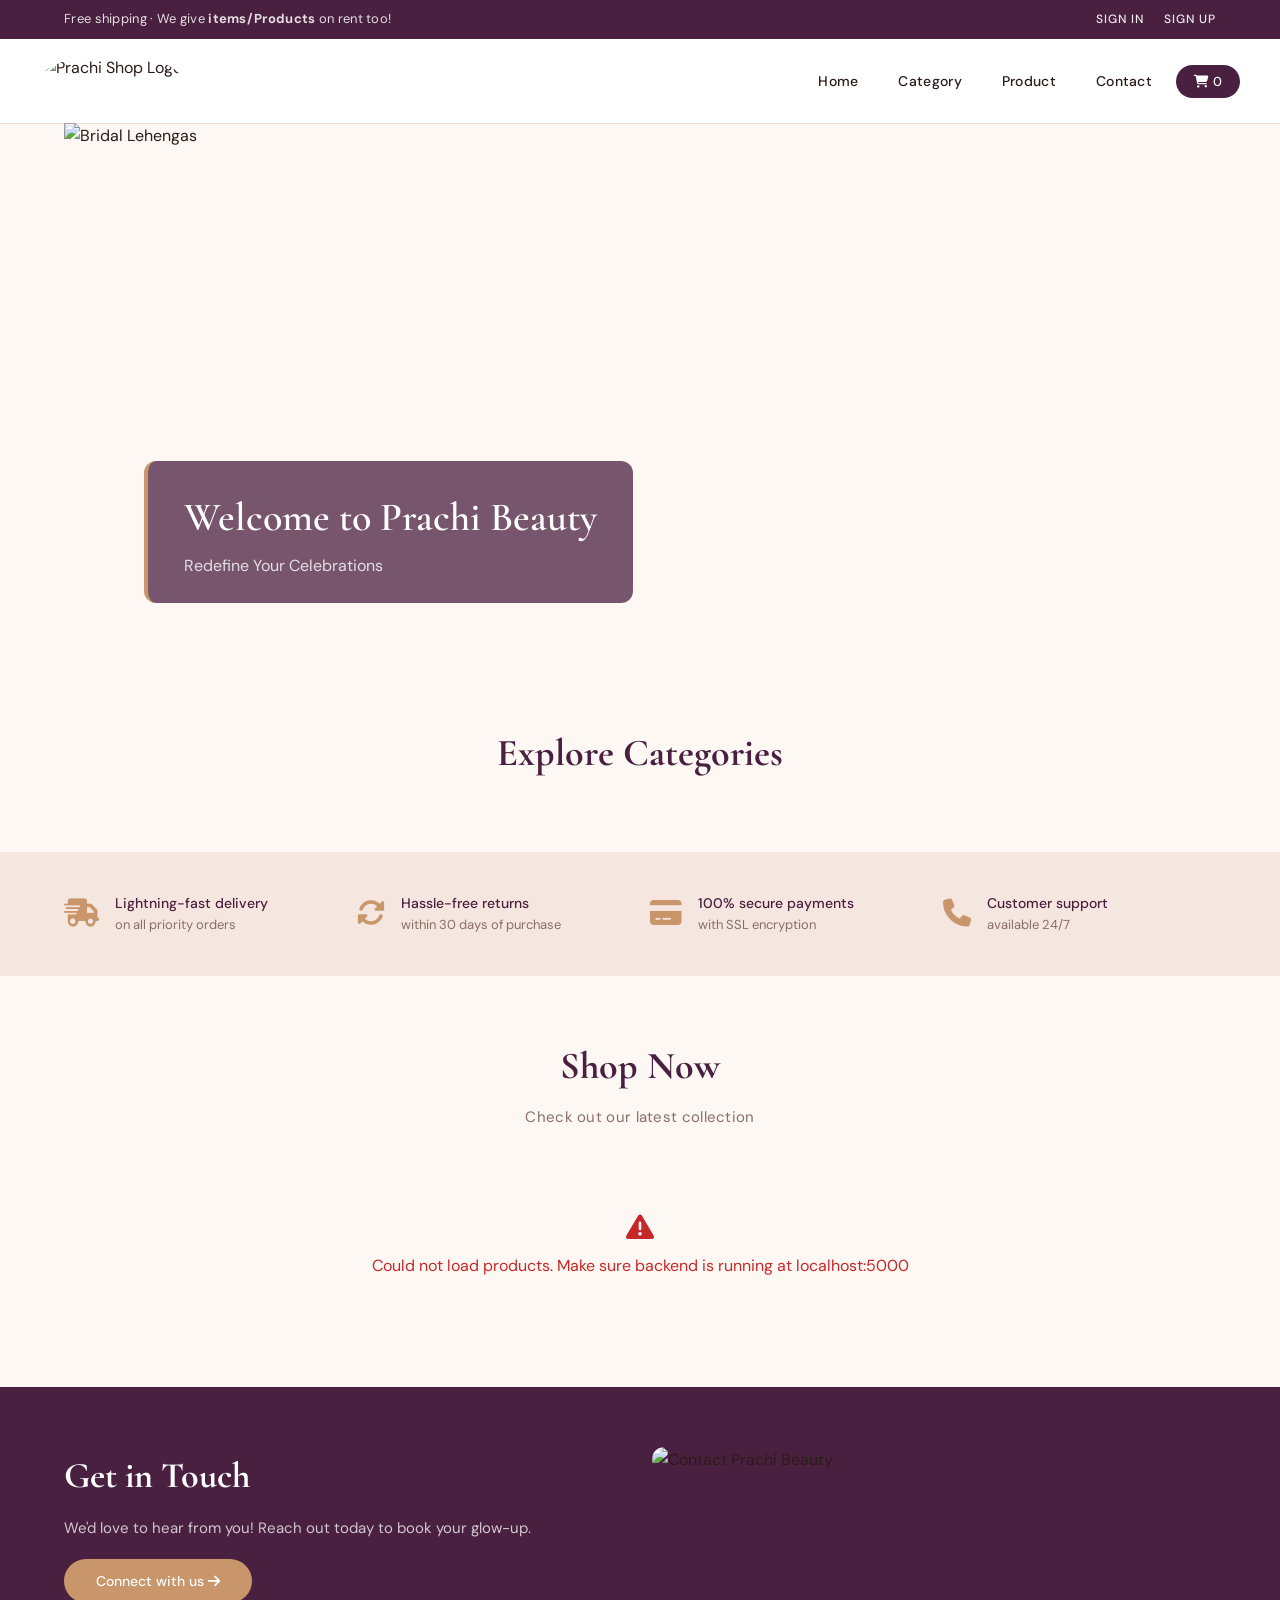
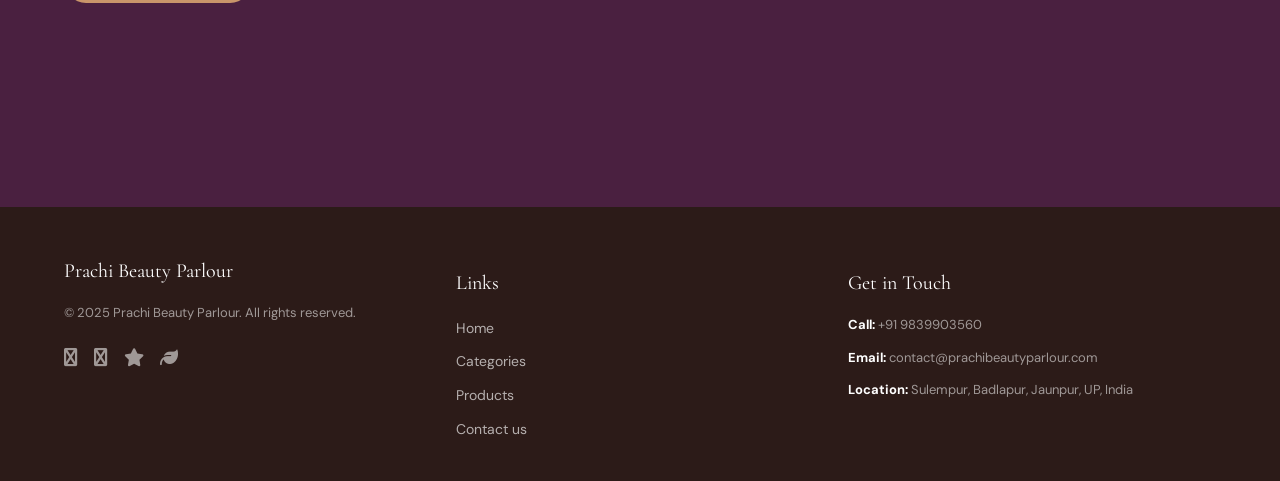
==== frontend/index.html @ 35d4d668 "Added full stack project" ====
<!doctype html>
<html lang="en">
<head>
  <meta charset="UTF-8" />
  <meta name="viewport" content="width=device-width, initial-scale=1.0" />
  <link rel="stylesheet" href="https://cdnjs.cloudflare.com/ajax/libs/font-awesome/6.7.2/css/all.min.css" />
  <link rel="stylesheet" href="assets/css/style.css" />
  <title>Prachi Beauty Shop — Home</title>
</head>
<body>

<!-- ======= HEADER ======= -->
<header class="header-part">
  <section class="top_text">
    <div class="head_container container">
      <div class="head_text">
        <p>Free shipping · We give <b>items/Products</b> on rent too!</p>
      </div>
      <div class="sign_in_up">
        <a href="login.html">SIGN IN</a>
        <a href="signup.html">SIGN UP</a>
      </div>
    </div>
  </section>
  <div class="container_logo">
    <div class="navbar-brand">
      <a href="index.html">
        <img src="https://encrypted-tbn0.gstatic.com/images?q=tbn:ANd9GcTe1R3Qo7BKO021XDz0IxJQV6WC5vmh_4PW2g&s"
             alt="Prachi Shop Logo" class="logo">
      </a>
    </div>
    <div class="navbar">
      <ul>
        <li class="nav-item"><a href="index.html"    class="nav-link">Home</a></li>
        <li class="nav-item"><a href="Category.html" class="nav-link">Category</a></li>
        <li class="nav-item"><a href="product.html"  class="nav-link">Product</a></li>
        <li class="nav-item"><a href="contact.html"  class="nav-link">Contact</a></li>
        <li class="nav-item">
          <a href="addTocard.html" class="nav-link add-to-card-button" id="cartvalue">
            <i class="fa-solid fa-cart-shopping"></i> 0
          </a>
        </li>
      </ul>
    </div>
  </div>
</header>

<!-- ======= HERO ======= -->
<main>
  <section class="main-section">
    <div class="grid container">
      <figure>
        <div class="image-rotator">
          <div class="image-text">
            <h1>Welcome to Prachi Beauty</h1>
            <p>Redefine Your Celebrations</p>
          </div>
          <img src="https://manyavar.scene7.com/is/image/manyavar/Mohey_Redefine_Celebrations_D_22-11-2024-11-12?$manyavar-image-default-preset$"
               alt="Bridal Lehengas" class="img img-1 active">
          <img src="https://www.manyavar.com/on/demandware.static/-/Library-Sites-ManyavarSharedLibrary/default/dw1b049f60/styledbymanyavar/STYLED_BY_MOHEY_Landing_D.jpg"
               alt="Styled by Mohey" class="img img-2">
          <img src="https://yashwinibeautyparlour.in/images/slider-bg.jpg"
               alt="Beauty Parlour" class="img img-3">
        </div>
      </figure>
    </div>
  </section>
</main>

<!-- ======= CATEGORIES ======= -->
<section class="section-extra-product">
  <h2><strong>Explore Categories</strong></h2>
  <div class="container lehengas-products grid-three--cols" id="categoriesContainer">
    <!-- Populated by JS -->
  </div>
</section>

<!-- ======= POLICY ICONS ======= -->
<section class="section-policy">
  <div class="container grid grid-four--cols">
    <div class="div-policy">
      <div class="icon"><i class="fa-solid fa-truck-fast"></i></div>
      <div class="div-policy-text">
        <p>Lightning-fast delivery</p><p>on all priority orders</p>
      </div>
    </div>
    <div class="div-policy">
      <div class="icon"><i class="fa-solid fa-rotate"></i></div>
      <div class="div-policy-text">
        <p>Hassle-free returns</p><p>within 30 days of purchase</p>
      </div>
    </div>
    <div class="div-policy">
      <div class="icon"><i class="fa-solid fa-credit-card"></i></div>
      <div class="div-policy-text">
        <p>100% secure payments</p><p>with SSL encryption</p>
      </div>
    </div>
    <div class="div-policy">
      <div class="icon"><i class="fa-solid fa-phone"></i></div>
      <div class="div-policy-text">
        <p>Customer support</p><p>available 24/7</p>
      </div>
    </div>
  </div>
</section>

<!-- ======= FEATURED PRODUCTS ======= -->
<section class="section-product">
  <h1><b>Shop Now</b></h1>
  <div class="container">
    <div class="section-common-heading">Check out our latest collection</div>
  </div>
  <div id="product_container">
    <div style="text-align:center;padding:40px;color:var(--text-muted)">
      <i class="fa-solid fa-spinner fa-spin" style="font-size:28px;margin-bottom:12px;display:block"></i>
      Loading products...
    </div>
  </div>
</section>

<!-- ======= CONTACT CTA ======= -->
<div class="section-contact--homepage">
  <div class="container grid grid-two--cols">
    <div class="contact-content">
      <h2 class="contact-title">Get in Touch</h2>
      <p>We'd love to hear from you! Reach out today to book your glow-up.</p>
      <div class="btn">
        <a href="contact.html">Connect with us <i class="fa fa-arrow-right"></i></a>
      </div>
    </div>
    <div class="contact-image">
      <img src="https://encrypted-tbn0.gstatic.com/images?q=tbn:ANd9GcRgIbSXn06MFxQigzxOJDXHJeRhUXL9fYM15rZIA8dZNDlLeJCpmxfnjaiOsfjwvIk2zwA&usqp=CAU"
           alt="Contact Prachi Beauty">
    </div>
  </div>
</div>

<!-- ======= FOOTER ======= -->
<footer>
  <div class="container grid grid-three--cols">
    <div class="footer-1--div">
      <a href="index.html" class="footer-subheading">Prachi Beauty Parlour</a>
      <p>© 2025 Prachi Beauty Parlour. All rights reserved.</p>
      <div class="social-footer--icons">
        <a href="https://www.youtube.com/@Prachibeautiparlour" target="_blank"><i class="fa fa-youtube"></i></a>
        <a href="https://themonshas.com/" target="_blank"><i class="fa fa-instagram"></i></a>
        <a href="https://bellezasalon.co.in/" target="_blank"><i class="fa fa-star"></i></a>
        <a href="https://www.bodycraft.co.in/" target="_blank"><i class="fa fa-leaf"></i></a>
      </div>
    </div>
    <div class="footer-2--div">
      <p class="footer-subheading">Links</p>
      <ul>
        <li><a href="index.html">Home</a></li>
        <li><a href="Category.html">Categories</a></li>
        <li><a href="product.html">Products</a></li>
        <li><a href="contact.html">Contact us</a></li>
      </ul>
    </div>
    <div class="footer-3--div">
      <p class="footer-subheading">Get in Touch</p>
      <ul>
        <li><p><strong style="color:#fff">Call:</strong> +91 9839903560</p></li>
        <li><p><strong style="color:#fff">Email:</strong> contact@prachibeautyparlour.com</p></li>
        <li><p><strong style="color:#fff">Location:</strong> Sulempur, Badlapur, Jaunpur, UP, India</p></li>
      </ul>
    </div>
  </div>
</footer>

<!-- ======= PRODUCT TEMPLATE ======= -->
<template id="productTemplate">
  <div class="cards">
    <article class="information">
      <span class="category"></span>
      <div class="imageContainer">
        <img class="productImage" src="" alt="">
      </div>
      <h2 class="productName"></h2>
      <div class="productRating">
        <i class="fa-solid fa-star"></i><i class="fa-solid fa-star"></i>
        <i class="fa-solid fa-star"></i><i class="fa-solid fa-star"></i>
        <i class="fa-solid fa-star-half-stroke"></i>
      </div>
      <p class="productDescription"></p>
      <div class="productPriceElement">
        <p class="productPrice"></p>
        <p class="productActualPrice"></p>
      </div>
      <div class="pro_stocks">
        <p class="productProperty">Stock:</p>
        <p class="productStock"></p>
      </div>
      <div class="productQuantityElement">
        <p class="productProperty">Quantity</p>
        <div class="stockElement">
          <button class="cartIncrement">+</button>
          <p class="productQuantity">1</p>
          <button class="cartDecrement">-</button>
        </div>
      </div>
      <button class="btn-add-cart">
        <i class="fa-solid fa-cart-shopping"></i> Add to Cart
      </button>
    </article>
  </div>
</template>

<script src="assets/js/api.js"></script>
<script src="assets/js/products.js"></script>
<script src="assets/js/hero.js"></script>
</body>
</html>
---- frontend/assets/css/style.css ----
/* assets/css/style.css */
/* =============================================
   PRACHI BEAUTY SHOP - GLOBAL STYLES
   Theme: Warm luxury — rose gold + ivory + deep plum
   ============================================= */

@import url('https://fonts.googleapis.com/css2?family=Cormorant+Garamond:wght@400;500;600&family=DM+Sans:wght@300;400;500&display=swap');

/* ---- CSS Variables ---- */
:root {
  --rose-gold:   #C9956A;
  --deep-plum:   #4A2040;
  --ivory:       #FDF8F3;
  --soft-pink:   #F5E6E0;
  --text-dark:   #2C1B18;
  --text-muted:  #8A6E68;
  --white:       #FFFFFF;
  --border:      rgba(201,149,106,0.25);
  --shadow:      0 4px 24px rgba(74,32,64,0.08);
  --font-head:   'Cormorant Garamond', Georgia, serif;
  --font-body:   'DM Sans', sans-serif;
  --radius:      12px;
  --radius-sm:   8px;
  --transition:  0.25s ease;
}

*, *::before, *::after { box-sizing: border-box; margin: 0; padding: 0; }

html { scroll-behavior: smooth; }

body {
  font-family: var(--font-body);
  background: var(--ivory);
  color: var(--text-dark);
  font-size: 16px;
  line-height: 1.6;
}

a { text-decoration: none; color: inherit; }
img { max-width: 100%; display: block; }
button { cursor: pointer; font-family: var(--font-body); }
input, textarea, select { font-family: var(--font-body); }

/* ---- UTILITY ---- */
.container { max-width: 1200px; margin: 0 auto; padding: 0 24px; }
.grid { display: grid; }
.grid-two--cols  { grid-template-columns: repeat(2, 1fr); gap: 24px; }
.grid-three--cols{ grid-template-columns: repeat(3, 1fr); gap: 24px; }
.grid-four--cols { grid-template-columns: repeat(4, 1fr); gap: 20px; }

/* ---- TOP BAR ---- */
.top_text {
  background: var(--deep-plum);
  padding: 9px 0;
}
.head_container {
  display: flex;
  align-items: center;
  justify-content: space-between;
}
.head_text p { color: rgba(255,255,255,0.85); font-size: 13px; letter-spacing: 0.3px; }
.sign_in_up { display: flex; gap: 20px; align-items: center; }
.sign_in_up a {
  color: rgba(255,255,255,0.9);
  font-size: 12px;
  letter-spacing: 1px;
  font-weight: 500;
  transition: color var(--transition);
}
.sign_in_up a:hover { color: var(--rose-gold); }
.sign_in_up span { color: rgba(255,255,255,0.9); font-size: 13px; }

/* ---- HEADER ---- */
.header-part { background: var(--white); box-shadow: 0 1px 0 var(--border); position: sticky; top: 0; z-index: 100; }
.container_logo {
  display: flex;
  align-items: center;
  justify-content: space-between;
  padding: 16px 40px;
}
.logo { height: 52px; width: auto; border-radius: 50%; }

.navbar ul { display: flex; list-style: none; gap: 8px; align-items: center; }
.nav-link {
  padding: 8px 16px;
  border-radius: var(--radius-sm);
  font-size: 14px;
  font-weight: 500;
  color: var(--text-dark);
  transition: all var(--transition);
  letter-spacing: 0.3px;
}
.nav-link:hover { background: var(--soft-pink); color: var(--deep-plum); }
.add-to-card-button {
  background: var(--deep-plum) !important;
  color: var(--white) !important;
  padding: 8px 18px !important;
  border-radius: 20px !important;
  font-size: 13px !important;
}
.add-to-card-button:hover { background: var(--rose-gold) !important; }

/* ---- HERO ---- */
.main-section { overflow: hidden; }
.image-rotator { position: relative; width: 100%; height: 540px; overflow: hidden; }
.image-rotator img {
  position: absolute; inset: 0; width: 100%; height: 100%;
  object-fit: cover; opacity: 0; transition: opacity 1s ease;
}
.image-rotator img.active { opacity: 1; }
.image-text {
  position: absolute; bottom: 60px; left: 80px; z-index: 2;
  background: rgba(74,32,64,0.75); backdrop-filter: blur(4px);
  padding: 24px 36px; border-radius: var(--radius);
  border-left: 4px solid var(--rose-gold);
}
.image-text h1 { font-family: var(--font-head); font-size: 40px; color: var(--white); font-weight: 600; }
.image-text p  { color: rgba(255,255,255,0.8); font-size: 16px; margin-top: 4px; }

/* ---- SECTION HEADINGS ---- */
.section-extra-product, .section-product {
  padding: 60px 0;
}
.section-extra-product h2, .section-product h1 {
  font-family: var(--font-head);
  font-size: 38px;
  font-weight: 600;
  text-align: center;
  color: var(--deep-plum);
  margin-bottom: 8px;
}
.section-common-heading {
  text-align: center;
  color: var(--text-muted);
  font-size: 15px;
  margin-bottom: 36px;
  letter-spacing: 0.3px;
}

/* ---- CATEGORY CARDS ---- */
.lehengas-products { padding: 0 24px; max-width: 1200px; margin: 0 auto; }
.Lehengas-set {
  border-radius: var(--radius);
  overflow: hidden;
  position: relative;
  cursor: pointer;
  box-shadow: var(--shadow);
  transition: transform var(--transition);
}
.Lehengas-set:hover { transform: translateY(-4px); }
.Lehengas-set img { width: 100%; height: 260px; object-fit: cover; transition: transform 0.4s ease; }
.Lehengas-set:hover img { transform: scale(1.04); }
.extra-text {
  position: absolute; bottom: 0; left: 0; right: 0;
  background: linear-gradient(transparent, rgba(74,32,64,0.85));
  padding: 32px 20px 18px;
}
.extra-text h2 { font-family: var(--font-head); font-size: 22px; color: var(--white); font-weight: 600; }

/* ---- PRODUCT CARDS ---- */
#product_container {
  display: grid;
  grid-template-columns: repeat(auto-fill, minmax(260px, 1fr));
  gap: 24px;
  padding: 0 24px;
  max-width: 1200px;
  margin: 0 auto;
}
.cards { animation: fadeUp 0.4s ease both; }
@keyframes fadeUp {
  from { opacity: 0; transform: translateY(16px); }
  to   { opacity: 1; transform: translateY(0); }
}
.information {
  background: var(--white);
  border-radius: var(--radius);
  border: 1px solid var(--border);
  overflow: hidden;
  box-shadow: var(--shadow);
  transition: transform var(--transition), box-shadow var(--transition);
  display: flex; flex-direction: column;
}
.information:hover { transform: translateY(-4px); box-shadow: 0 12px 40px rgba(74,32,64,0.12); }
.category {
  display: inline-block;
  font-size: 11px; font-weight: 500;
  letter-spacing: 0.8px; text-transform: uppercase;
  background: var(--soft-pink); color: var(--deep-plum);
  padding: 5px 14px; margin: 16px 16px 0;
  border-radius: 20px; width: fit-content;
}
.imageContainer { overflow: hidden; height: 220px; }
.productImage { width: 100%; height: 100%; object-fit: cover; transition: transform 0.4s ease; }
.information:hover .productImage { transform: scale(1.05); }
.information h2 { font-family: var(--font-head); font-size: 19px; font-weight: 600; padding: 14px 16px 4px; color: var(--text-dark); }
.productDescription { font-size: 13px; color: var(--text-muted); padding: 0 16px 10px; line-height: 1.5; }
.productPriceElement { display: flex; align-items: center; gap: 10px; padding: 0 16px 10px; }
.productPrice { font-size: 20px; font-weight: 600; color: var(--deep-plum); }
.productActualPrice { font-size: 14px; color: var(--text-muted); text-decoration: line-through; }
.pro_stocks { display: flex; align-items: center; gap: 6px; padding: 0 16px 8px; font-size: 13px; color: var(--text-muted); }
.productRating { padding: 0 16px 6px; }
.productRating i { color: #E9A840; font-size: 13px; }
.productQuantityElement { padding: 0 16px 12px; }
.productProperty { font-size: 13px; color: var(--text-muted); margin-bottom: 6px; }
.stockElement { display: flex; align-items: center; gap: 10px; }
.cartIncrement, .cartDecrement {
  width: 30px; height: 30px; border-radius: 50%;
  border: 1px solid var(--border);
  background: var(--soft-pink); color: var(--deep-plum);
  font-size: 16px; font-weight: 600;
  display: flex; align-items: center; justify-content: center;
  transition: all var(--transition);
}
.cartIncrement:hover, .cartDecrement:hover { background: var(--deep-plum); color: var(--white); }
.productQuantity { font-weight: 600; font-size: 15px; min-width: 20px; text-align: center; }
.btn-add-cart {
  margin: auto 16px 16px;
  padding: 12px 0;
  background: var(--deep-plum);
  color: var(--white);
  border: none;
  border-radius: var(--radius-sm);
  font-size: 14px;
  font-weight: 500;
  letter-spacing: 0.3px;
  transition: background var(--transition);
  display: flex; align-items: center; justify-content: center; gap: 8px;
}
.btn-add-cart:hover { background: var(--rose-gold); }
.btn-add-cart:disabled { opacity: 0.5; cursor: not-allowed; }

/* ---- POLICY SECTION ---- */
.section-policy { background: var(--soft-pink); padding: 40px 0; }
.div-policy { display: flex; align-items: center; gap: 16px; }
.icon { font-size: 28px; color: var(--rose-gold); }
.div-policy-text p:first-child { font-weight: 500; font-size: 14px; color: var(--deep-plum); }
.div-policy-text p:last-child  { font-size: 13px; color: var(--text-muted); }

/* ---- CONTACT SECTION ---- */
.section-contact--homepage { padding: 60px 0; background: var(--deep-plum); }
.contact-title { font-family: var(--font-head); font-size: 36px; color: var(--white); margin-bottom: 12px; }
.section-contact--homepage p { color: rgba(255,255,255,0.75); font-size: 15px; margin-bottom: 28px; }
.section-contact--homepage .btn a {
  background: var(--rose-gold); color: var(--white);
  padding: 13px 32px; border-radius: 30px;
  font-size: 14px; font-weight: 500;
  transition: opacity var(--transition);
}
.section-contact--homepage .btn a:hover { opacity: 0.85; }
.contact-image img { border-radius: var(--radius); height: 300px; object-fit: cover; width: 100%; }

/* ---- CONTACT PAGE ---- */
.section-contact { padding: 60px 0; }
.section-contact h2 { font-family: var(--font-head); font-size: 38px; color: var(--deep-plum); text-align: center; margin-bottom: 8px; }
.section-contact .section-common-subheading { text-align: center; color: var(--text-muted); margin-bottom: 40px; }
.contact-content form { display: flex; flex-direction: column; gap: 18px; }
.contact-content label { font-size: 13px; font-weight: 500; color: var(--text-muted); margin-bottom: 4px; display: block; }
.contact-content input,
.contact-content textarea {
  width: 100%; padding: 11px 16px;
  border: 1px solid var(--border); border-radius: var(--radius-sm);
  font-size: 14px; background: var(--white);
  transition: border-color var(--transition);
  outline: none;
}
.contact-content input:focus,
.contact-content textarea:focus { border-color: var(--rose-gold); }
.btn-submit {
  background: var(--deep-plum); color: var(--white);
  padding: 13px 32px; border: none; border-radius: 30px;
  font-size: 14px; font-weight: 500; width: fit-content;
  transition: background var(--transition);
}
.btn-submit:hover { background: var(--rose-gold); }
.map_size iframe { border-radius: var(--radius); width: 100%; }

/* ---- AUTH PAGES (login / signup) ---- */
.auth-page {
  min-height: 80vh; display: flex; align-items: center;
  background: var(--soft-pink); padding: 40px 0;
}
.auth-card {
  background: var(--white); border-radius: var(--radius);
  padding: 48px 40px; max-width: 460px; width: 100%; margin: 0 auto;
  box-shadow: var(--shadow);
}
.auth-card h1 { font-family: var(--font-head); font-size: 34px; color: var(--deep-plum); margin-bottom: 6px; }
.auth-card p.subtitle { color: var(--text-muted); font-size: 14px; margin-bottom: 32px; }
.auth-field { display: flex; flex-direction: column; gap: 6px; margin-bottom: 18px; }
.auth-field label { font-size: 13px; font-weight: 500; color: var(--text-muted); }
.auth-field input {
  padding: 12px 16px; border: 1px solid var(--border);
  border-radius: var(--radius-sm); font-size: 14px;
  background: var(--ivory); outline: none;
  transition: border-color var(--transition);
}
.auth-field input:focus { border-color: var(--rose-gold); background: var(--white); }
.auth-btn {
  width: 100%; padding: 14px;
  background: var(--deep-plum); color: var(--white);
  border: none; border-radius: var(--radius-sm);
  font-size: 15px; font-weight: 500;
  transition: background var(--transition);
  margin-top: 8px;
}
.auth-btn:hover { background: var(--rose-gold); }
.auth-btn:disabled { opacity: 0.6; cursor: not-allowed; }
.auth-msg { margin-top: 14px; font-size: 14px; text-align: center; min-height: 20px; }
.auth-msg.success { color: #2E7D32; }
.auth-msg.error   { color: #C62828; }
.auth-link { text-align: center; margin-top: 20px; font-size: 14px; color: var(--text-muted); }
.auth-link a { color: var(--rose-gold); font-weight: 500; }

/* ---- CART PAGE ---- */
.addToCartElement { padding: 48px 0 60px; }
#productCartContainer {
  display: grid;
  grid-template-columns: repeat(auto-fill, minmax(240px, 1fr));
  gap: 20px;
}
.productCartTotalElement {
  background: var(--white); border: 1px solid var(--border);
  border-radius: var(--radius); padding: 28px; margin-top: 32px;
  max-width: 400px;
}
.productCartTotalElement > p {
  font-family: var(--font-head); font-size: 20px; font-weight: 600;
  color: var(--deep-plum); margin-bottom: 20px;
}
.productorderTotal div { display: flex; justify-content: space-between; margin-bottom: 12px; font-size: 14px; }
.productorderTotal hr { border: none; border-top: 1px solid var(--border); margin: 12px 0; }
.remove-to-cart-button {
  background: transparent !important; color: #C62828 !important;
  border: 1px solid #C62828 !important; border-radius: var(--radius-sm) !important;
  padding: 8px 16px !important; font-size: 13px !important;
  transition: all var(--transition) !important; margin: 12px 16px 16px !important;
}
.remove-to-cart-button:hover { background: #C62828 !important; color: var(--white) !important; }
.checkout-btn {
  width: 100%; padding: 14px;
  background: var(--rose-gold); color: var(--white);
  border: none; border-radius: var(--radius-sm);
  font-size: 15px; font-weight: 500; margin-top: 20px;
  transition: background var(--transition);
}
.checkout-btn:hover { background: var(--deep-plum); }
.empty-cart { text-align: center; padding: 60px 20px; }
.empty-cart i { font-size: 48px; color: var(--text-muted); margin-bottom: 16px; }
.empty-cart p { color: var(--text-muted); margin-bottom: 20px; }

/* ---- ORDERS PAGE ---- */
.orders-page { padding: 48px 0; }
.order-card {
  background: var(--white); border: 1px solid var(--border);
  border-radius: var(--radius); padding: 24px; margin-bottom: 16px;
}
.order-header { display: flex; justify-content: space-between; align-items: center; margin-bottom: 16px; }
.order-id { font-size: 13px; color: var(--text-muted); }
.order-status {
  padding: 4px 14px; border-radius: 20px; font-size: 12px; font-weight: 500;
}
.status-placed    { background: #E3F2FD; color: #1565C0; }
.status-confirmed { background: #E8F5E9; color: #2E7D32; }
.status-shipped   { background: #FFF3E0; color: #E65100; }
.status-delivered { background: #E8F5E9; color: #2E7D32; }
.status-cancelled { background: #FFEBEE; color: #C62828; }

/* ---- FOOTER ---- */
footer {
  background: var(--text-dark);
  padding: 48px 0 32px;
}
.footer-subheading { font-family: var(--font-head); font-size: 20px; color: var(--white); display: block; margin-bottom: 16px; }
footer p { color: rgba(255,255,255,0.55); font-size: 13px; margin-top: 12px; }
footer ul { list-style: none; }
footer ul li { margin-bottom: 8px; }
footer ul li a { color: rgba(255,255,255,0.65); font-size: 14px; transition: color var(--transition); }
footer ul li a:hover { color: var(--rose-gold); }
.social-footer--icons { display: flex; gap: 16px; margin-top: 20px; }
.social-footer--icons a { color: rgba(255,255,255,0.55); font-size: 18px; transition: color var(--transition); }
.social-footer--icons a:hover { color: var(--rose-gold); }

/* ---- TOAST NOTIFICATIONS ---- */
.toast {
  position: fixed; bottom: 24px; right: 24px; z-index: 9999;
  background: var(--deep-plum); color: var(--white);
  padding: 14px 24px; border-radius: var(--radius);
  font-size: 14px; box-shadow: 0 8px 32px rgba(0,0,0,0.2);
  animation: slideIn 0.3s ease, fadeOut 0.3s ease 2.5s forwards;
}
.toast.success { background: #2E7D32; }
.toast.error   { background: #C62828; }
@keyframes slideIn { from { transform: translateX(120%); } to { transform: translateX(0); } }
@keyframes fadeOut { to { opacity: 0; transform: translateX(120%); } }

/* ---- RESPONSIVE ---- */
@media (max-width: 768px) {
  .grid-two--cols, .grid-three--cols, .grid-four--cols { grid-template-columns: 1fr; }
  .container_logo { padding: 14px 20px; }
  .image-rotator { height: 280px; }
  .image-text { left: 20px; bottom: 24px; padding: 16px 20px; }
  .image-text h1 { font-size: 26px; }
  .navbar ul { gap: 4px; }
  .nav-link { padding: 6px 10px; font-size: 13px; }
  .auth-card { padding: 32px 24px; margin: 0 20px; }
}
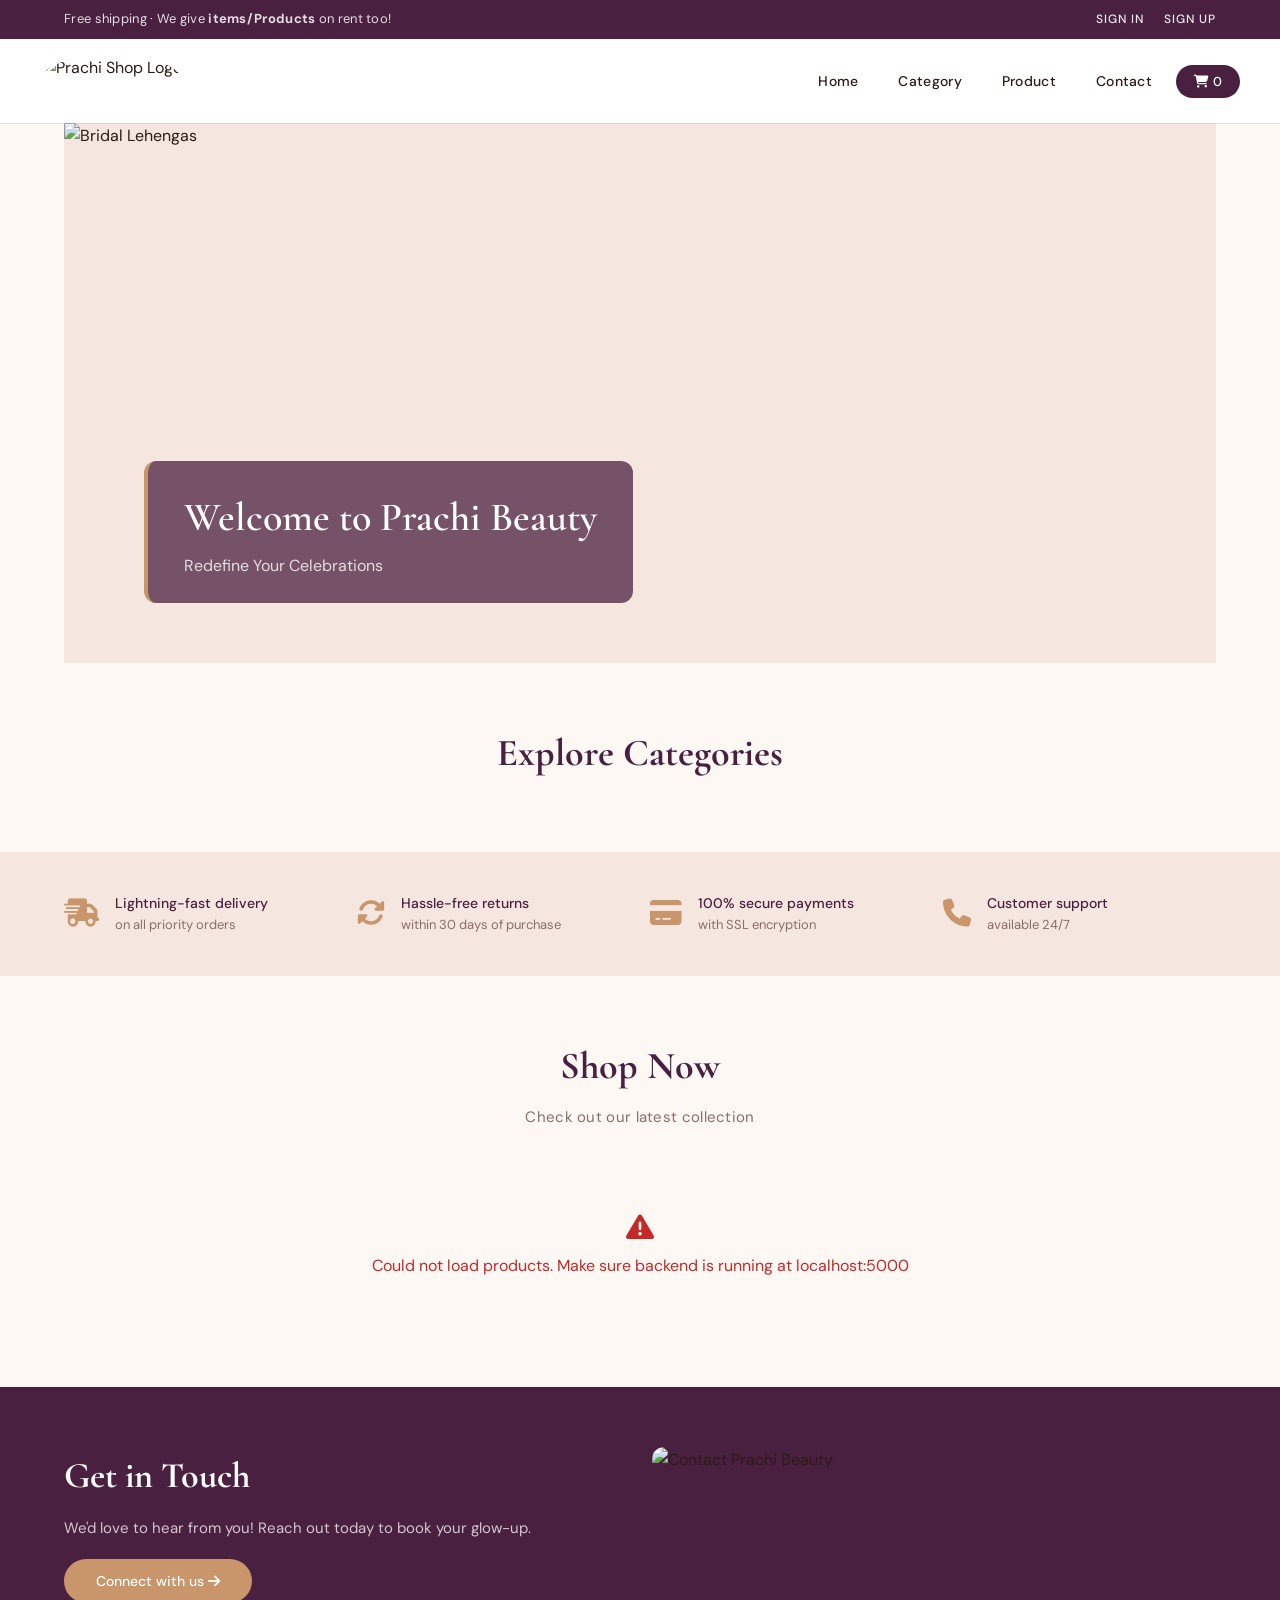
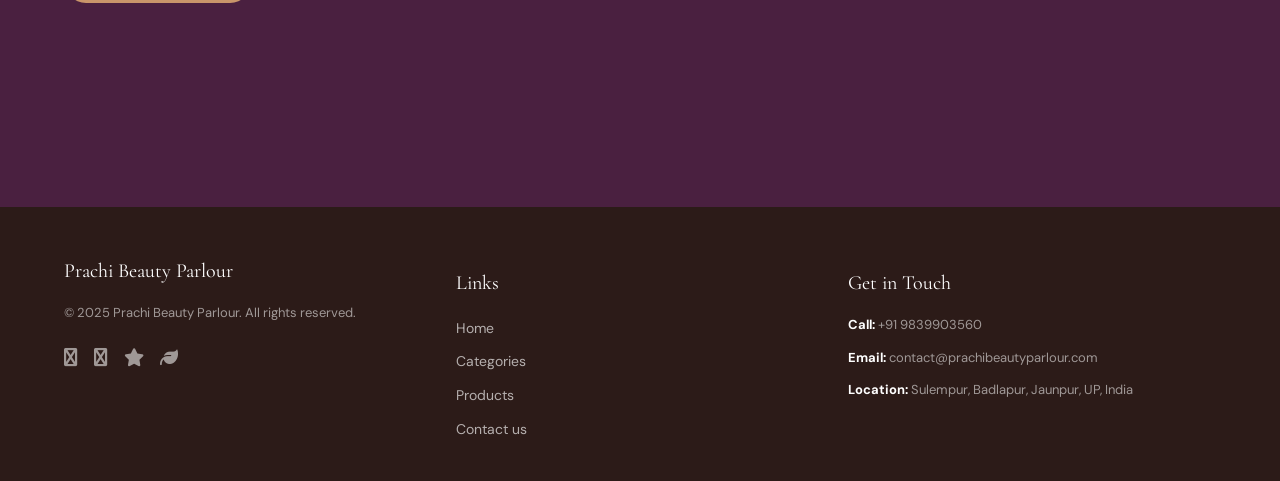
==== commit d446003a: "Add files via upload" ====
--- a/frontend/index.html
+++ b/frontend/index.html
@@ -50,13 +50,15 @@
   <section class="main-section">
     <div class="grid container">
       <figure>
-        <div class="image-rotator">
+        <!-- FIX: explicit height + overflow:hidden stops auto-scroll -->
+        <div class="image-rotator" style="position:relative;width:100%;height:540px;overflow:hidden;background:#f5e6e0;">
           <div class="image-text">
             <h1>Welcome to Prachi Beauty</h1>
             <p>Redefine Your Celebrations</p>
           </div>
+          <!-- FIX: removed 'active' class — hero.js now controls opacity directly -->
           <img src="https://manyavar.scene7.com/is/image/manyavar/Mohey_Redefine_Celebrations_D_22-11-2024-11-12?$manyavar-image-default-preset$"
-               alt="Bridal Lehengas" class="img img-1 active">
+               alt="Bridal Lehengas" class="img img-1">
           <img src="https://www.manyavar.com/on/demandware.static/-/Library-Sites-ManyavarSharedLibrary/default/dw1b049f60/styledbymanyavar/STYLED_BY_MOHEY_Landing_D.jpg"
                alt="Styled by Mohey" class="img img-2">
           <img src="https://yashwinibeautyparlour.in/images/slider-bg.jpg"
@@ -111,8 +113,8 @@
   <div class="container">
     <div class="section-common-heading">Check out our latest collection</div>
   </div>
-  <div id="product_container">
-    <div style="text-align:center;padding:40px;color:var(--text-muted)">
+  <div id="product_container" style="display:grid;grid-template-columns:repeat(auto-fill,minmax(260px,1fr));gap:24px;padding:0 24px;max-width:1200px;margin:0 auto;">
+    <div style="text-align:center;padding:40px;color:var(--text-muted);grid-column:1/-1">
       <i class="fa-solid fa-spinner fa-spin" style="font-size:28px;margin-bottom:12px;display:block"></i>
       Loading products...
     </div>
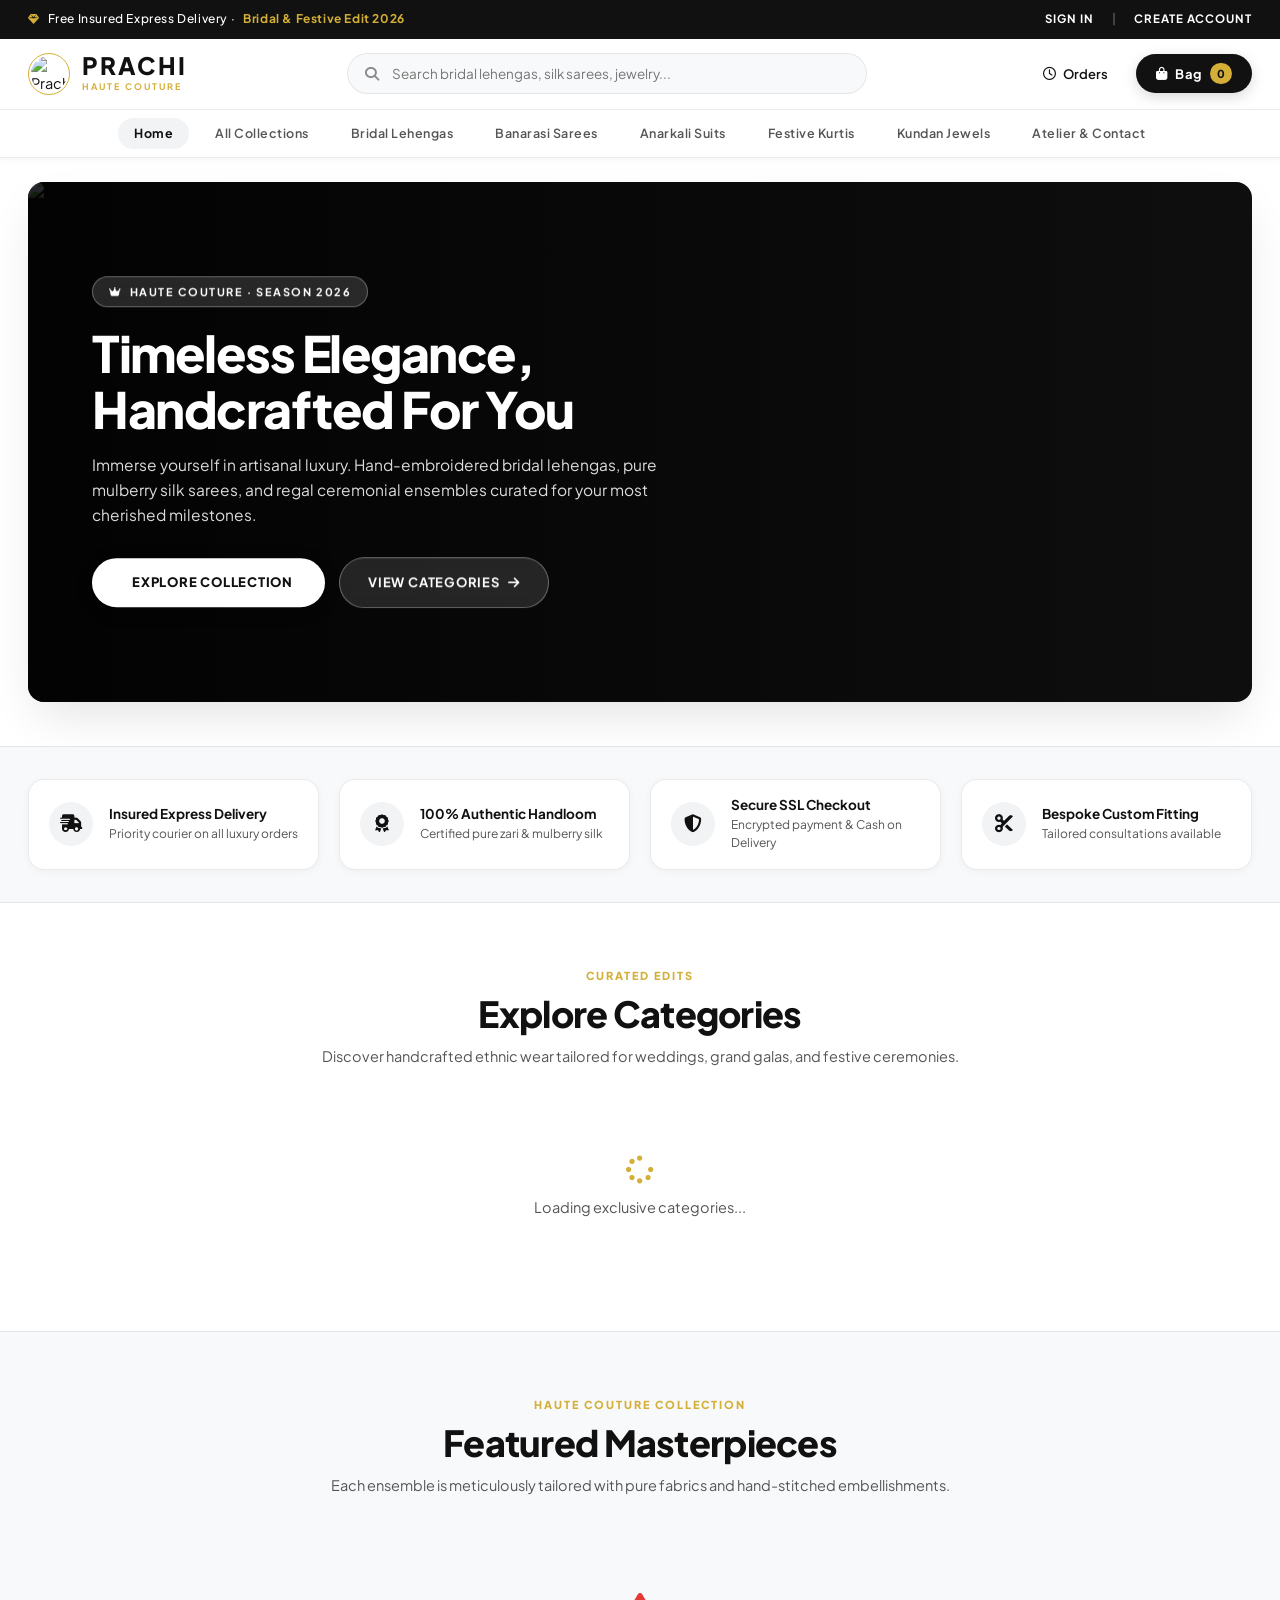
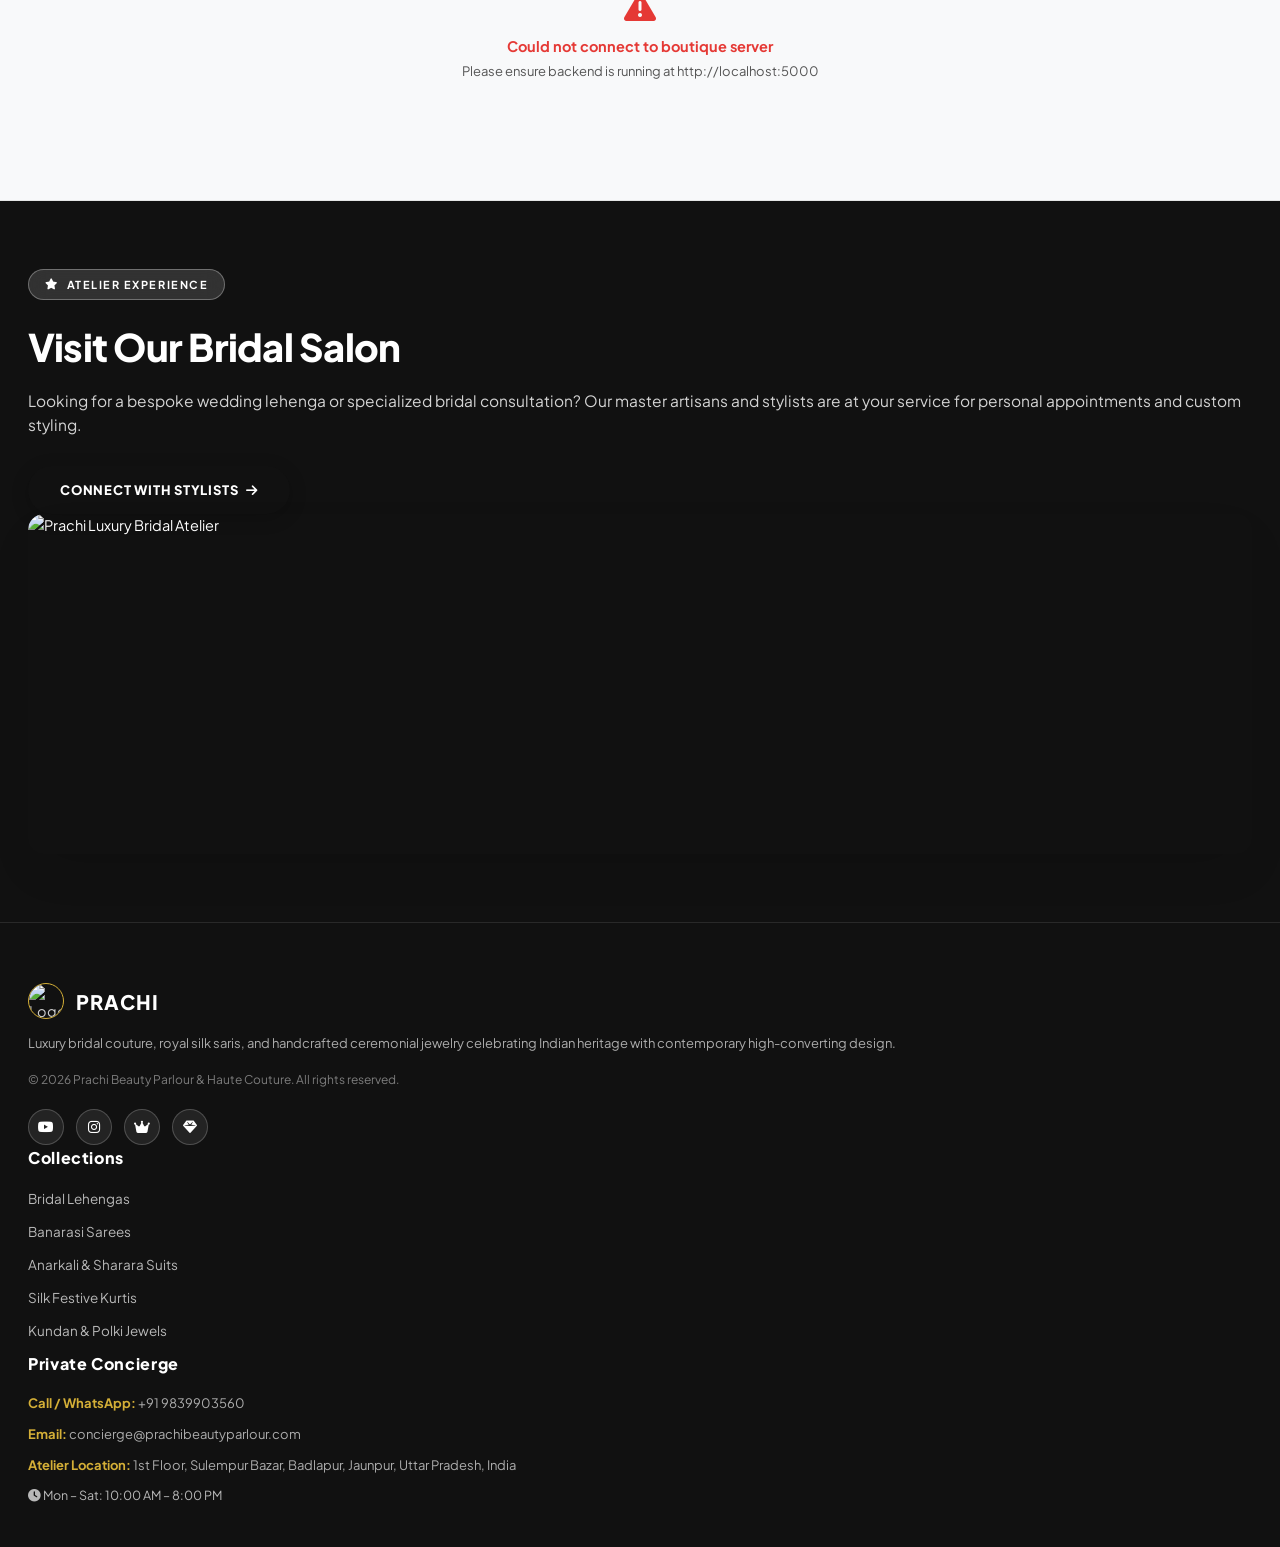
==== commit c22c33b0: "New repository project" ====
--- a/frontend/index.html
+++ b/frontend/index.html
@@ -5,135 +5,202 @@
   <meta name="viewport" content="width=device-width, initial-scale=1.0" />
   <link rel="stylesheet" href="https://cdnjs.cloudflare.com/ajax/libs/font-awesome/6.7.2/css/all.min.css" />
   <link rel="stylesheet" href="assets/css/style.css" />
-  <title>Prachi Beauty Shop — Home</title>
+  <title>Prachi Luxury Boutique — Haute Couture & Jewels</title>
 </head>
 <body>
 
-<!-- ======= HEADER ======= -->
+<!-- ======= TOP ANNOUNCEMENT BAR ======= -->
 <header class="header-part">
   <section class="top_text">
     <div class="head_container container">
       <div class="head_text">
-        <p>Free shipping · We give <b>items/Products</b> on rent too!</p>
+        <p><i class="fa-solid fa-gem" style="color:var(--color-gold);font-size:11px"></i> Free Insured Express Delivery · <b>Bridal & Festive Edit 2026</b></p>
       </div>
       <div class="sign_in_up">
-        <a href="login.html">SIGN IN</a>
-        <a href="signup.html">SIGN UP</a>
+        <a href="login.html">Sign In</a>
+        <span style="opacity:0.35">|</span>
+        <a href="signup.html">Create Account</a>
       </div>
     </div>
   </section>
-  <div class="container_logo">
+
+  <!-- ======= MAIN NAVIGATION ROW ======= -->
+  <div class="header-main-row">
     <div class="navbar-brand">
       <a href="index.html">
         <img src="https://encrypted-tbn0.gstatic.com/images?q=tbn:ANd9GcTe1R3Qo7BKO021XDz0IxJQV6WC5vmh_4PW2g&s"
-             alt="Prachi Shop Logo" class="logo">
+             alt="Prachi Boutique" class="logo">
+        <div class="brand-text-wrap">
+          <span class="brand-name">PRACHI</span>
+          <span class="brand-sub">Haute Couture</span>
+        </div>
       </a>
     </div>
-    <div class="navbar">
-      <ul>
-        <li class="nav-item"><a href="index.html"    class="nav-link">Home</a></li>
-        <li class="nav-item"><a href="Category.html" class="nav-link">Category</a></li>
-        <li class="nav-item"><a href="product.html"  class="nav-link">Product</a></li>
-        <li class="nav-item"><a href="contact.html"  class="nav-link">Contact</a></li>
-        <li class="nav-item">
-          <a href="addTocard.html" class="nav-link add-to-card-button" id="cartvalue">
-            <i class="fa-solid fa-cart-shopping"></i> 0
-          </a>
-        </li>
+
+    <!-- Centered Search Pill -->
+    <div class="header-search-wrap">
+      <i class="fa-solid fa-magnifying-glass header-search-icon"></i>
+      <input type="text" id="headerSearchInput" class="header-search-input" placeholder="Search bridal lehengas, silk sarees, jewelry..." autocomplete="off">
+    </div>
+
+    <!-- Right Action Items -->
+    <div class="header-actions">
+      <a href="orders.html" class="header-utility-link">
+        <i class="fa-regular fa-clock"></i> <span>Orders</span>
+      </a>
+      <a href="addTocard.html" class="header-cart-btn" id="cartvalue">
+        <i class="fa-solid fa-bag-shopping"></i>
+        <span>Bag</span>
+        <span class="cart-count-pill" id="cartCountNum">0</span>
+      </a>
+    </div>
+  </div>
+
+  <!-- ======= CATEGORY HORIZONTAL STRIP ======= -->
+  <nav class="category-nav-strip">
+    <div class="container">
+      <ul class="category-nav-list">
+        <li><a href="index.html" class="cat-nav-link active">Home</a></li>
+        <li><a href="product.html" class="cat-nav-link">All Collections</a></li>
+        <li><a href="product.html?category=Lehengas" class="cat-nav-link">Bridal Lehengas</a></li>
+        <li><a href="product.html?category=Sarees" class="cat-nav-link">Banarasi Sarees</a></li>
+        <li><a href="product.html?category=Suits" class="cat-nav-link">Anarkali Suits</a></li>
+        <li><a href="product.html?category=Kurtis" class="cat-nav-link">Festive Kurtis</a></li>
+        <li><a href="product.html?category=Accessories" class="cat-nav-link">Kundan Jewels</a></li>
+        <li><a href="contact.html" class="cat-nav-link">Atelier & Contact</a></li>
       </ul>
     </div>
-  </div>
+  </nav>
 </header>
 
-<!-- ======= HERO ======= -->
+<!-- ======= EDITORIAL HERO SECTION ======= -->
 <main>
   <section class="main-section">
-    <div class="grid container">
-      <figure>
-        <!-- FIX: explicit height + overflow:hidden stops auto-scroll -->
-        <div class="image-rotator" style="position:relative;width:100%;height:540px;overflow:hidden;background:#f5e6e0;">
-          <div class="image-text">
-            <h1>Welcome to Prachi Beauty</h1>
-            <p>Redefine Your Celebrations</p>
-          </div>
-          <!-- FIX: removed 'active' class — hero.js now controls opacity directly -->
-          <img src="https://manyavar.scene7.com/is/image/manyavar/Mohey_Redefine_Celebrations_D_22-11-2024-11-12?$manyavar-image-default-preset$"
-               alt="Bridal Lehengas" class="img img-1">
-          <img src="https://www.manyavar.com/on/demandware.static/-/Library-Sites-ManyavarSharedLibrary/default/dw1b049f60/styledbymanyavar/STYLED_BY_MOHEY_Landing_D.jpg"
-               alt="Styled by Mohey" class="img img-2">
-          <img src="https://yashwinibeautyparlour.in/images/slider-bg.jpg"
-               alt="Beauty Parlour" class="img img-3">
-        </div>
-      </figure>
+    <div class="container">
+      <div class="hero-banner-wrapper">
+        <div class="image-rotator">
+          <!-- Slide 1: Grand Bridal Heritage -->
+          <img src="https://images.unsplash.com/photo-1583391733956-3750e0ff4e8b?q=80&w=1600&auto=format&fit=crop"
+               alt="Bridal Couture" class="img img-1" style="opacity:1">
+          <!-- Slide 2: Royal Banarasi Silk -->
+          <img src="https://images.unsplash.com/photo-1617627143750-d86bc21e42bb?q=80&w=1600&auto=format&fit=crop"
+               alt="Banarasi Sarees" class="img img-2">
+          <!-- Slide 3: Celebration Ensemble -->
+          <img src="https://images.unsplash.com/photo-1594552072238-b8a33785b261?q=80&w=1600&auto=format&fit=crop"
+               alt="Anarkali Suits" class="img img-3">
+        </div>
+
+        <div class="hero-overlay-scrim"></div>
+
+        <div class="image-text">
+          <div class="hero-badge">
+            <i class="fa-solid fa-crown" style="font-size:10px"></i> Haute Couture · Season 2026
+          </div>
+          <h1>Timeless Elegance, Handcrafted For You</h1>
+          <p>
+            Immerse yourself in artisanal luxury. Hand-embroidered bridal lehengas, pure mulberry silk sarees, and regal ceremonial ensembles curated for your most cherished milestones.
+          </p>
+          <div class="hero-btn-group">
+            <a href="product.html" class="btn-capsule-primary">
+              <i class="fa-solid fa-sparkles"></i> Explore Collection
+            </a>
+            <a href="Category.html" class="btn-capsule-outline">
+              View Categories <i class="fa-solid fa-arrow-right"></i>
+            </a>
+          </div>
+        </div>
+      </div>
     </div>
   </section>
 </main>
 
-<!-- ======= CATEGORIES ======= -->
-<section class="section-extra-product">
-  <h2><strong>Explore Categories</strong></h2>
-  <div class="container lehengas-products grid-three--cols" id="categoriesContainer">
-    <!-- Populated by JS -->
-  </div>
-</section>
-
-<!-- ======= POLICY ICONS ======= -->
+<!-- ======= POLICY & TRUST BANNER ======= -->
 <section class="section-policy">
   <div class="container grid grid-four--cols">
     <div class="div-policy">
       <div class="icon"><i class="fa-solid fa-truck-fast"></i></div>
       <div class="div-policy-text">
-        <p>Lightning-fast delivery</p><p>on all priority orders</p>
-      </div>
-    </div>
-    <div class="div-policy">
-      <div class="icon"><i class="fa-solid fa-rotate"></i></div>
-      <div class="div-policy-text">
-        <p>Hassle-free returns</p><p>within 30 days of purchase</p>
-      </div>
-    </div>
-    <div class="div-policy">
-      <div class="icon"><i class="fa-solid fa-credit-card"></i></div>
-      <div class="div-policy-text">
-        <p>100% secure payments</p><p>with SSL encryption</p>
-      </div>
-    </div>
-    <div class="div-policy">
-      <div class="icon"><i class="fa-solid fa-phone"></i></div>
-      <div class="div-policy-text">
-        <p>Customer support</p><p>available 24/7</p>
+        <p>Insured Express Delivery</p>
+        <p>Priority courier on all luxury orders</p>
+      </div>
+    </div>
+    <div class="div-policy">
+      <div class="icon"><i class="fa-solid fa-award"></i></div>
+      <div class="div-policy-text">
+        <p>100% Authentic Handloom</p>
+        <p>Certified pure zari & mulberry silk</p>
+      </div>
+    </div>
+    <div class="div-policy">
+      <div class="icon"><i class="fa-solid fa-shield-halved"></i></div>
+      <div class="div-policy-text">
+        <p>Secure SSL Checkout</p>
+        <p>Encrypted payment & Cash on Delivery</p>
+      </div>
+    </div>
+    <div class="div-policy">
+      <div class="icon"><i class="fa-solid fa-scissors"></i></div>
+      <div class="div-policy-text">
+        <p>Bespoke Custom Fitting</p>
+        <p>Tailored consultations available</p>
       </div>
     </div>
   </div>
 </section>
 
+<!-- ======= CURATED CATEGORIES ======= -->
+<section class="section-extra-product">
+  <div class="container">
+    <div class="section-header-wrap">
+      <span class="section-eyebrow">Curated Edits</span>
+      <h2 class="section-title">Explore Categories</h2>
+      <p class="section-subtitle">Discover handcrafted ethnic wear tailored for weddings, grand galas, and festive ceremonies.</p>
+    </div>
+    <div class="lehengas-products" id="categoriesContainer">
+      <div style="grid-column:1/-1;text-align:center;padding:48px;color:var(--color-text-secondary)">
+        <i class="fa-solid fa-spinner fa-spin" style="font-size:28px;margin-bottom:12px;display:block;color:var(--color-gold)"></i>
+        Loading exclusive categories...
+      </div>
+    </div>
+  </div>
+</section>
+
 <!-- ======= FEATURED PRODUCTS ======= -->
-<section class="section-product">
-  <h1><b>Shop Now</b></h1>
+<section class="section-product" style="background:var(--color-surface-subtle);border-top:1px solid var(--color-border);border-bottom:1px solid var(--color-border);">
   <div class="container">
-    <div class="section-common-heading">Check out our latest collection</div>
-  </div>
-  <div id="product_container" style="display:grid;grid-template-columns:repeat(auto-fill,minmax(260px,1fr));gap:24px;padding:0 24px;max-width:1200px;margin:0 auto;">
-    <div style="text-align:center;padding:40px;color:var(--text-muted);grid-column:1/-1">
-      <i class="fa-solid fa-spinner fa-spin" style="font-size:28px;margin-bottom:12px;display:block"></i>
-      Loading products...
+    <div class="section-header-wrap">
+      <span class="section-eyebrow">Haute Couture Collection</span>
+      <h2 class="section-title">Featured Masterpieces</h2>
+      <p class="section-subtitle">Each ensemble is meticulously tailored with pure fabrics and hand-stitched embellishments.</p>
+    </div>
+
+    <div id="product_container">
+      <div style="text-align:center;padding:48px;color:var(--color-text-secondary);grid-column:1/-1">
+        <i class="fa-solid fa-spinner fa-spin" style="font-size:28px;margin-bottom:12px;display:block;color:var(--color-gold)"></i>
+        Loading luxury collection...
+      </div>
     </div>
   </div>
 </section>
 
-<!-- ======= CONTACT CTA ======= -->
+<!-- ======= ATELIER CONTACT CTA ======= -->
 <div class="section-contact--homepage">
-  <div class="container grid grid-two--cols">
+  <div class="container grid grid-two--cols" style="align-items:center;">
     <div class="contact-content">
-      <h2 class="contact-title">Get in Touch</h2>
-      <p>We'd love to hear from you! Reach out today to book your glow-up.</p>
-      <div class="btn">
-        <a href="contact.html">Connect with us <i class="fa fa-arrow-right"></i></a>
+      <span class="hero-badge"><i class="fa-solid fa-star"></i> Atelier Experience</span>
+      <h2 class="contact-title">Visit Our Bridal Salon</h2>
+      <p>
+        Looking for a bespoke wedding lehenga or specialized bridal consultation? Our master artisans and stylists are at your service for personal appointments and custom styling.
+      </p>
+      <div style="margin-top:24px;">
+        <a href="contact.html" class="btn-capsule-primary" style="background:var(--color-cta-dark);color:#FFFFFF;">
+          Connect with Stylists <i class="fa-solid fa-arrow-right"></i>
+        </a>
       </div>
     </div>
     <div class="contact-image">
-      <img src="https://encrypted-tbn0.gstatic.com/images?q=tbn:ANd9GcRgIbSXn06MFxQigzxOJDXHJeRhUXL9fYM15rZIA8dZNDlLeJCpmxfnjaiOsfjwvIk2zwA&usqp=CAU"
-           alt="Contact Prachi Beauty">
+      <img src="https://images.unsplash.com/photo-1610030469983-98e550d6193c?q=80&w=900&auto=format&fit=crop"
+           alt="Prachi Luxury Bridal Atelier" loading="lazy">
     </div>
   </div>
 </div>
@@ -142,69 +209,76 @@
 <footer>
   <div class="container grid grid-three--cols">
     <div class="footer-1--div">
-      <a href="index.html" class="footer-subheading">Prachi Beauty Parlour</a>
-      <p>© 2025 Prachi Beauty Parlour. All rights reserved.</p>
+      <div style="display:flex;align-items:center;gap:12px;margin-bottom:14px;">
+        <img src="https://encrypted-tbn0.gstatic.com/images?q=tbn:ANd9GcTe1R3Qo7BKO021XDz0IxJQV6WC5vmh_4PW2g&s"
+             alt="Logo" style="height:36px;width:36px;border-radius:50%;border:1px solid var(--color-gold);">
+        <span style="font-weight:800;font-size:20px;color:#fff;letter-spacing:0.06em;">PRACHI</span>
+      </div>
+      <p>Luxury bridal couture, royal silk saris, and handcrafted ceremonial jewelry celebrating Indian heritage with contemporary high-converting design.</p>
+      <p style="margin-top:16px;color:rgba(255,255,255,0.45);font-size:12px;">© 2026 Prachi Beauty Parlour & Haute Couture. All rights reserved.</p>
       <div class="social-footer--icons">
-        <a href="https://www.youtube.com/@Prachibeautiparlour" target="_blank"><i class="fa fa-youtube"></i></a>
-        <a href="https://themonshas.com/" target="_blank"><i class="fa fa-instagram"></i></a>
-        <a href="https://bellezasalon.co.in/" target="_blank"><i class="fa fa-star"></i></a>
-        <a href="https://www.bodycraft.co.in/" target="_blank"><i class="fa fa-leaf"></i></a>
-      </div>
-    </div>
+        <a href="https://www.youtube.com/@Prachibeautiparlour" target="_blank" aria-label="YouTube"><i class="fa-brands fa-youtube"></i></a>
+        <a href="https://themonshas.com/" target="_blank" aria-label="Instagram"><i class="fa-brands fa-instagram"></i></a>
+        <a href="https://bellezasalon.co.in/" target="_blank" aria-label="Store"><i class="fa-solid fa-crown"></i></a>
+        <a href="https://www.bodycraft.co.in/" target="_blank" aria-label="Jewels"><i class="fa-solid fa-gem"></i></a>
+      </div>
+    </div>
+
     <div class="footer-2--div">
-      <p class="footer-subheading">Links</p>
+      <p class="footer-subheading">Collections</p>
       <ul>
-        <li><a href="index.html">Home</a></li>
-        <li><a href="Category.html">Categories</a></li>
-        <li><a href="product.html">Products</a></li>
-        <li><a href="contact.html">Contact us</a></li>
+        <li><a href="product.html?category=Lehengas">Bridal Lehengas</a></li>
+        <li><a href="product.html?category=Sarees">Banarasi Sarees</a></li>
+        <li><a href="product.html?category=Suits">Anarkali & Sharara Suits</a></li>
+        <li><a href="product.html?category=Kurtis">Silk Festive Kurtis</a></li>
+        <li><a href="product.html?category=Accessories">Kundan & Polki Jewels</a></li>
       </ul>
     </div>
+
     <div class="footer-3--div">
-      <p class="footer-subheading">Get in Touch</p>
+      <p class="footer-subheading">Private Concierge</p>
       <ul>
-        <li><p><strong style="color:#fff">Call:</strong> +91 9839903560</p></li>
-        <li><p><strong style="color:#fff">Email:</strong> contact@prachibeautyparlour.com</p></li>
-        <li><p><strong style="color:#fff">Location:</strong> Sulempur, Badlapur, Jaunpur, UP, India</p></li>
+        <li><p><strong style="color:var(--color-gold)">Call / WhatsApp:</strong> +91 9839903560</p></li>
+        <li><p><strong style="color:var(--color-gold)">Email:</strong> concierge@prachibeautyparlour.com</p></li>
+        <li><p><strong style="color:var(--color-gold)">Atelier Location:</strong> 1st Floor, Sulempur Bazar, Badlapur, Jaunpur, Uttar Pradesh, India</p></li>
+        <li><p style="margin-top:8px;font-size:12.5px;color:rgba(255,255,255,0.7)"><i class="fa-solid fa-clock"></i> Mon – Sat: 10:00 AM – 8:00 PM</p></li>
       </ul>
     </div>
   </div>
 </footer>
 
-<!-- ======= PRODUCT TEMPLATE ======= -->
+<!-- ======= PRODUCT CARD TEMPLATE ======= -->
 <template id="productTemplate">
   <div class="cards">
     <article class="information">
-      <span class="category"></span>
-      <div class="imageContainer">
-        <img class="productImage" src="" alt="">
-      </div>
-      <h2 class="productName"></h2>
-      <div class="productRating">
-        <i class="fa-solid fa-star"></i><i class="fa-solid fa-star"></i>
-        <i class="fa-solid fa-star"></i><i class="fa-solid fa-star"></i>
-        <i class="fa-solid fa-star-half-stroke"></i>
-      </div>
-      <p class="productDescription"></p>
-      <div class="productPriceElement">
-        <p class="productPrice"></p>
-        <p class="productActualPrice"></p>
-      </div>
-      <div class="pro_stocks">
-        <p class="productProperty">Stock:</p>
-        <p class="productStock"></p>
-      </div>
-      <div class="productQuantityElement">
-        <p class="productProperty">Quantity</p>
-        <div class="stockElement">
-          <button class="cartIncrement">+</button>
-          <p class="productQuantity">1</p>
-          <button class="cartDecrement">-</button>
-        </div>
-      </div>
-      <button class="btn-add-cart">
-        <i class="fa-solid fa-cart-shopping"></i> Add to Cart
-      </button>
+      <div class="card-media-wrap">
+        <div class="card-badge-row"></div>
+        <span class="category-tag category"></span>
+        <img class="productImage" src="" alt="" loading="lazy">
+      </div>
+      <div class="card-content">
+        <div class="productRating"></div>
+        <h2 class="productName"></h2>
+        <p class="productDescription"></p>
+        <div class="productPriceElement">
+          <span class="productPrice"></span>
+          <span class="productActualPrice"></span>
+        </div>
+        <div class="product-meta-row">
+          <div class="pro_stocks">
+            <span>Stock:</span>
+            <b class="productStock"></b>
+          </div>
+          <div class="stockElement">
+            <button class="cartDecrement" title="Decrease Quantity">−</button>
+            <span class="productQuantity">1</span>
+            <button class="cartIncrement" title="Increase Quantity">+</button>
+          </div>
+        </div>
+        <button class="btn-add-cart">
+          <i class="fa-solid fa-bag-shopping"></i> Add to Cart
+        </button>
+      </div>
     </article>
   </div>
 </template>
--- a/frontend/assets/css/style.css
+++ b/frontend/assets/css/style.css
@@ -1,406 +1,1441 @@
-/* assets/css/style.css */
-/* =============================================
-   PRACHI BEAUTY SHOP - GLOBAL STYLES
-   Theme: Warm luxury — rose gold + ivory + deep plum
-   ============================================= */
-
-@import url('https://fonts.googleapis.com/css2?family=Cormorant+Garamond:wght@400;500;600&family=DM+Sans:wght@300;400;500&display=swap');
-
-/* ---- CSS Variables ---- */
+/* ==========================================================================
+   PRACHI CONTEMPORARY E-COMMERCE
+   Design Specification: Vibrant Contemporary Retail (Zara / ASOS Inspired)
+   Palette: Monochrome (#FFFFFF / #111111) + Pale Champagne Gold (#D4AF37)
+   Typography: Plus Jakarta Sans (Pure Minimal Sans)
+   Components: Neo-Modern Capsule (16px cards, 9999px pill buttons & badges)
+   ========================================================================== */
+
+@import url('https://fonts.googleapis.com/css2?family=Plus+Jakarta+Sans:ital,wght@0,300;0,400;0,500;0,600;0,700;0,800;1,400;1,600&display=swap');
+
 :root {
-  --rose-gold:   #C9956A;
-  --deep-plum:   #4A2040;
-  --ivory:       #FDF8F3;
-  --soft-pink:   #F5E6E0;
-  --text-dark:   #2C1B18;
-  --text-muted:  #8A6E68;
-  --white:       #FFFFFF;
-  --border:      rgba(201,149,106,0.25);
-  --shadow:      0 4px 24px rgba(74,32,64,0.08);
-  --font-head:   'Cormorant Garamond', Georgia, serif;
-  --font-body:   'DM Sans', sans-serif;
-  --radius:      12px;
-  --radius-sm:   8px;
-  --transition:  0.25s ease;
-}
-
-*, *::before, *::after { box-sizing: border-box; margin: 0; padding: 0; }
-
-html { scroll-behavior: smooth; }
+  /* Color Tokens */
+  --color-canvas: #FFFFFF;
+  --color-surface-subtle: #F8F9FA;
+  --color-surface-alt: #F1F3F5;
+  --color-surface-card: #FFFFFF;
+
+  --color-text-primary: #111111;
+  --color-text-secondary: #555555;
+  --color-text-tertiary: #888888;
+  --color-text-inverse: #FFFFFF;
+
+  --color-gold: #D4AF37;
+  --color-gold-pale: #F5EACB;
+  --color-gold-hover: #E5C378;
+  --color-gold-glow: rgba(212, 175, 55, 0.25);
+
+  --color-cta-dark: #111111;
+  --color-cta-hover: #262626;
+
+  --color-badge-sale: #E53935;
+  --color-badge-trending: #111111;
+  --color-badge-stock: #2E7D32;
+
+  --color-border: rgba(0, 0, 0, 0.08);
+  --color-border-hover: rgba(0, 0, 0, 0.2);
+  --color-border-gold: rgba(212, 175, 55, 0.4);
+
+  /* Shadows & Depth */
+  --shadow-sm: 0 2px 8px rgba(0, 0, 0, 0.04);
+  --shadow-md: 0 10px 30px -4px rgba(0, 0, 0, 0.07);
+  --shadow-lg: 0 20px 48px -10px rgba(0, 0, 0, 0.12);
+
+  /* Typography */
+  --font-sans: 'Plus Jakarta Sans', -apple-system, BlinkMacSystemFont, "Segoe UI", Roboto, sans-serif;
+
+  /* Shapes */
+  --radius-sm: 8px;
+  --radius-card: 16px;
+  --radius-pill: 9999px;
+
+  /* Snappy Transitions */
+  --transition-fast: all 0.18s cubic-bezier(0.16, 1, 0.3, 1);
+  --transition-normal: all 0.24s cubic-bezier(0.16, 1, 0.3, 1);
+}
+
+/* ---- RESET & BASE ---- */
+*, *::before, *::after {
+  box-sizing: border-box;
+  margin: 0;
+  padding: 0;
+}
+
+html {
+  scroll-behavior: smooth;
+  -webkit-font-smoothing: antialiased;
+}
 
 body {
-  font-family: var(--font-body);
-  background: var(--ivory);
-  color: var(--text-dark);
-  font-size: 16px;
+  font-family: var(--font-sans);
+  background-color: var(--color-canvas);
+  color: var(--color-text-primary);
+  font-size: 14.5px;
+  line-height: 1.55;
+  overflow-x: hidden;
+}
+
+a {
+  text-decoration: none;
+  color: inherit;
+  transition: var(--transition-fast);
+}
+
+img {
+  max-width: 100%;
+  display: block;
+  object-fit: cover;
+}
+
+button {
+  cursor: pointer;
+  font-family: var(--font-sans);
+  border: none;
+  outline: none;
+  transition: var(--transition-fast);
+}
+
+input, textarea, select {
+  font-family: var(--font-sans);
+  outline: none;
+}
+
+.container {
+  max-width: 1320px;
+  margin: 0 auto;
+  padding: 0 28px;
+}
+
+.grid {
+  display: grid;
+}
+
+/* ---- TOP ANNOUNCEMENT BAR ---- */
+.top_text {
+  background: var(--color-text-primary);
+  color: #FFFFFF;
+  padding: 10px 0;
+  font-size: 12px;
+  letter-spacing: 0.05em;
+  font-weight: 500;
+}
+
+.head_container {
+  display: flex;
+  align-items: center;
+  justify-content: space-between;
+}
+
+.head_text p {
+  display: flex;
+  align-items: center;
+  gap: 8px;
+}
+
+.head_text p b {
+  color: var(--color-gold);
+  font-weight: 700;
+}
+
+.sign_in_up {
+  display: flex;
+  align-items: center;
+  gap: 18px;
+}
+
+.sign_in_up a {
+  color: #FFFFFF;
+  font-size: 11.5px;
+  font-weight: 700;
+  letter-spacing: 0.08em;
+  text-transform: uppercase;
+}
+
+.sign_in_up a:hover {
+  color: var(--color-gold);
+}
+
+/* ---- FULL-FEATURE NAVIGATION BAR ---- */
+.header-part {
+  position: sticky;
+  top: 0;
+  z-index: 1000;
+  background: rgba(255, 255, 255, 0.95);
+  backdrop-filter: blur(18px);
+  -webkit-backdrop-filter: blur(18px);
+  border-bottom: 1px solid var(--color-border);
+  box-shadow: var(--shadow-sm);
+}
+
+.header-main-row {
+  display: flex;
+  align-items: center;
+  justify-content: space-between;
+  padding: 14px 28px;
+  max-width: 1320px;
+  margin: 0 auto;
+  gap: 32px;
+}
+
+.navbar-brand a {
+  display: flex;
+  align-items: center;
+  gap: 12px;
+}
+
+.brand-text-wrap {
+  display: flex;
+  flex-direction: column;
+}
+
+.brand-name {
+  font-size: 24px;
+  font-weight: 800;
+  letter-spacing: 0.08em;
+  color: var(--color-text-primary);
+  line-height: 1;
+  text-transform: uppercase;
+}
+
+.brand-sub {
+  font-size: 9px;
+  font-weight: 700;
+  letter-spacing: 0.22em;
+  color: var(--color-gold);
+  text-transform: uppercase;
+  margin-top: 3px;
+}
+
+.logo {
+  height: 42px;
+  width: 42px;
+  border-radius: var(--radius-pill);
+  border: 1.5px solid var(--color-gold);
+  padding: 2px;
+  background: #FFFFFF;
+}
+
+/* Integrated Header Search Bar */
+.header-search-wrap {
+  flex: 1;
+  max-width: 520px;
+  position: relative;
+}
+
+.header-search-input {
+  width: 100%;
+  padding: 11px 20px 11px 44px;
+  background: var(--color-surface-subtle);
+  border: 1px solid var(--color-border);
+  border-radius: var(--radius-pill);
+  font-size: 13.5px;
+  color: var(--color-text-primary);
+  transition: var(--transition-fast);
+}
+
+.header-search-input:focus {
+  background: #FFFFFF;
+  border-color: var(--color-text-primary);
+  box-shadow: 0 0 0 3px rgba(0, 0, 0, 0.06);
+}
+
+.header-search-icon {
+  position: absolute;
+  left: 18px;
+  top: 50%;
+  transform: translateY(-50%);
+  color: var(--color-text-tertiary);
+  font-size: 14px;
+  pointer-events: none;
+}
+
+/* Action Utility Links & Shopping Bag */
+.header-actions {
+  display: flex;
+  align-items: center;
+  gap: 12px;
+}
+
+.header-utility-link {
+  display: inline-flex;
+  align-items: center;
+  gap: 7px;
+  padding: 9px 16px;
+  border-radius: var(--radius-pill);
+  font-size: 13px;
+  font-weight: 600;
+  color: var(--color-text-primary);
+  background: transparent;
+  transition: var(--transition-fast);
+}
+
+.header-utility-link:hover {
+  background: var(--color-surface-subtle);
+}
+
+.header-cart-btn {
+  display: inline-flex;
+  align-items: center;
+  gap: 8px;
+  background: var(--color-cta-dark);
+  color: #FFFFFF;
+  padding: 9px 20px;
+  border-radius: var(--radius-pill);
+  font-size: 13px;
+  font-weight: 700;
+  letter-spacing: 0.03em;
+  box-shadow: 0 4px 14px rgba(0, 0, 0, 0.15);
+  transition: var(--transition-fast);
+}
+
+.header-cart-btn:hover {
+  background: var(--color-cta-hover);
+  transform: translateY(-1px);
+  box-shadow: 0 6px 18px rgba(0, 0, 0, 0.22);
+}
+
+.cart-count-pill {
+  background: var(--color-gold);
+  color: var(--color-text-primary);
+  font-size: 11px;
+  font-weight: 800;
+  padding: 2px 7px;
+  border-radius: var(--radius-pill);
+}
+
+/* Category Navigation Bar */
+.category-nav-strip {
+  background: #FFFFFF;
+  border-top: 1px solid var(--color-border);
+  padding: 8px 0;
+}
+
+.category-nav-list {
+  display: flex;
+  align-items: center;
+  justify-content: center;
+  gap: 10px;
+  list-style: none;
+  flex-wrap: wrap;
+}
+
+.cat-nav-link {
+  display: inline-block;
+  padding: 6px 16px;
+  border-radius: var(--radius-pill);
+  font-size: 12.5px;
+  font-weight: 600;
+  letter-spacing: 0.04em;
+  color: var(--color-text-secondary);
+  transition: var(--transition-fast);
+}
+
+.cat-nav-link:hover {
+  color: var(--color-text-primary);
+  background: var(--color-surface-subtle);
+}
+
+.cat-nav-link.active {
+  color: var(--color-text-primary);
+  font-weight: 700;
+  background: var(--color-surface-alt);
+}
+
+/* ---- EDITORIAL HERO SECTION ---- */
+.main-section {
+  padding: 24px 0 44px;
+}
+
+.hero-banner-wrapper {
+  position: relative;
+  width: 100%;
+  height: 520px;
+  border-radius: var(--radius-card);
+  overflow: hidden;
+  box-shadow: var(--shadow-lg);
+  background: #111111;
+}
+
+.image-rotator {
+  position: absolute;
+  inset: 0;
+  width: 100%;
+  height: 100%;
+}
+
+.image-rotator img {
+  position: absolute;
+  inset: 0;
+  width: 100%;
+  height: 100%;
+  object-fit: cover;
+  opacity: 0;
+  transition: opacity 0.8s ease-in-out;
+}
+
+.hero-overlay-scrim {
+  position: absolute;
+  inset: 0;
+  background: linear-gradient(90deg, rgba(0, 0, 0, 0.84) 0%, rgba(0, 0, 0, 0.48) 55%, rgba(0, 0, 0, 0.15) 100%);
+  z-index: 1;
+}
+
+.image-text {
+  position: absolute;
+  top: 50%;
+  left: 64px;
+  transform: translateY(-50%);
+  z-index: 2;
+  max-width: 580px;
+}
+
+.hero-badge {
+  display: inline-flex;
+  align-items: center;
+  gap: 8px;
+  background: rgba(255, 255, 255, 0.14);
+  backdrop-filter: blur(10px);
+  color: #FFFFFF;
+  border: 1px solid rgba(255, 255, 255, 0.3);
+  padding: 6px 16px;
+  border-radius: var(--radius-pill);
+  font-size: 11px;
+  font-weight: 700;
+  letter-spacing: 0.14em;
+  text-transform: uppercase;
+  margin-bottom: 18px;
+}
+
+.hero-badge b {
+  color: var(--color-gold);
+}
+
+.image-text h1 {
+  font-size: 50px;
+  font-weight: 800;
+  color: #FFFFFF;
+  line-height: 1.12;
+  letter-spacing: -0.03em;
+  margin-bottom: 16px;
+}
+
+.image-text p {
+  color: rgba(255, 255, 255, 0.86);
+  font-size: 15.5px;
   line-height: 1.6;
-}
-
-a { text-decoration: none; color: inherit; }
-img { max-width: 100%; display: block; }
-button { cursor: pointer; font-family: var(--font-body); }
-input, textarea, select { font-family: var(--font-body); }
-
-/* ---- UTILITY ---- */
-.container { max-width: 1200px; margin: 0 auto; padding: 0 24px; }
-.grid { display: grid; }
-.grid-two--cols  { grid-template-columns: repeat(2, 1fr); gap: 24px; }
-.grid-three--cols{ grid-template-columns: repeat(3, 1fr); gap: 24px; }
-.grid-four--cols { grid-template-columns: repeat(4, 1fr); gap: 20px; }
-
-/* ---- TOP BAR ---- */
-.top_text {
-  background: var(--deep-plum);
-  padding: 9px 0;
-}
-.head_container {
-  display: flex;
-  align-items: center;
-  justify-content: space-between;
-}
-.head_text p { color: rgba(255,255,255,0.85); font-size: 13px; letter-spacing: 0.3px; }
-.sign_in_up { display: flex; gap: 20px; align-items: center; }
-.sign_in_up a {
-  color: rgba(255,255,255,0.9);
+  margin-bottom: 30px;
+  font-weight: 400;
+}
+
+.hero-btn-group {
+  display: flex;
+  align-items: center;
+  gap: 14px;
+  flex-wrap: wrap;
+}
+
+.btn-capsule-primary {
+  background: #FFFFFF;
+  color: var(--color-text-primary);
+  padding: 14px 32px;
+  border-radius: var(--radius-pill);
+  font-size: 13px;
+  font-weight: 800;
+  letter-spacing: 0.06em;
+  text-transform: uppercase;
+  display: inline-flex;
+  align-items: center;
+  gap: 8px;
+  box-shadow: 0 4px 18px rgba(0, 0, 0, 0.2);
+  transition: var(--transition-fast);
+}
+
+.btn-capsule-primary:hover {
+  background: var(--color-gold);
+  color: #111111;
+  transform: translateY(-2px);
+  box-shadow: 0 8px 24px rgba(212, 175, 55, 0.35);
+}
+
+.btn-capsule-outline {
+  background: rgba(255, 255, 255, 0.12);
+  color: #FFFFFF;
+  padding: 14px 28px;
+  border-radius: var(--radius-pill);
+  font-size: 13px;
+  font-weight: 700;
+  letter-spacing: 0.06em;
+  text-transform: uppercase;
+  border: 1px solid rgba(255, 255, 255, 0.35);
+  backdrop-filter: blur(8px);
+  display: inline-flex;
+  align-items: center;
+  gap: 8px;
+  transition: var(--transition-fast);
+}
+
+.btn-capsule-outline:hover {
+  background: rgba(255, 255, 255, 0.25);
+  border-color: #FFFFFF;
+  transform: translateY(-2px);
+}
+
+/* ---- POLICY / TRUST STRIP ---- */
+.section-policy {
+  padding: 32px 0;
+  background: var(--color-surface-subtle);
+  border-top: 1px solid var(--color-border);
+  border-bottom: 1px solid var(--color-border);
+}
+
+.grid-four--cols {
+  grid-template-columns: repeat(4, 1fr);
+  gap: 20px;
+}
+
+.div-policy {
+  display: flex;
+  align-items: center;
+  gap: 16px;
+  padding: 16px 20px;
+  background: #FFFFFF;
+  border-radius: var(--radius-card);
+  border: 1px solid var(--color-border);
+  box-shadow: var(--shadow-sm);
+  transition: var(--transition-fast);
+}
+
+.div-policy:hover {
+  transform: translateY(-2px);
+  box-shadow: var(--shadow-md);
+  border-color: var(--color-text-primary);
+}
+
+.div-policy .icon {
+  width: 44px;
+  height: 44px;
+  border-radius: var(--radius-pill);
+  background: var(--color-surface-alt);
+  display: flex;
+  align-items: center;
+  justify-content: center;
+  color: var(--color-text-primary);
+  font-size: 18px;
+  flex-shrink: 0;
+}
+
+.div-policy-text p:first-child {
+  font-weight: 700;
+  font-size: 13.5px;
+  color: var(--color-text-primary);
+  line-height: 1.3;
+}
+
+.div-policy-text p:last-child {
   font-size: 12px;
-  letter-spacing: 1px;
-  font-weight: 500;
-  transition: color var(--transition);
-}
-.sign_in_up a:hover { color: var(--rose-gold); }
-.sign_in_up span { color: rgba(255,255,255,0.9); font-size: 13px; }
-
-/* ---- HEADER ---- */
-.header-part { background: var(--white); box-shadow: 0 1px 0 var(--border); position: sticky; top: 0; z-index: 100; }
-.container_logo {
-  display: flex;
-  align-items: center;
-  justify-content: space-between;
-  padding: 16px 40px;
-}
-.logo { height: 52px; width: auto; border-radius: 50%; }
-
-.navbar ul { display: flex; list-style: none; gap: 8px; align-items: center; }
-.nav-link {
-  padding: 8px 16px;
-  border-radius: var(--radius-sm);
-  font-size: 14px;
-  font-weight: 500;
-  color: var(--text-dark);
-  transition: all var(--transition);
-  letter-spacing: 0.3px;
-}
-.nav-link:hover { background: var(--soft-pink); color: var(--deep-plum); }
-.add-to-card-button {
-  background: var(--deep-plum) !important;
-  color: var(--white) !important;
-  padding: 8px 18px !important;
-  border-radius: 20px !important;
-  font-size: 13px !important;
-}
-.add-to-card-button:hover { background: var(--rose-gold) !important; }
-
-/* ---- HERO ---- */
-.main-section { overflow: hidden; }
-.image-rotator { position: relative; width: 100%; height: 540px; overflow: hidden; }
-.image-rotator img {
-  position: absolute; inset: 0; width: 100%; height: 100%;
-  object-fit: cover; opacity: 0; transition: opacity 1s ease;
-}
-.image-rotator img.active { opacity: 1; }
-.image-text {
-  position: absolute; bottom: 60px; left: 80px; z-index: 2;
-  background: rgba(74,32,64,0.75); backdrop-filter: blur(4px);
-  padding: 24px 36px; border-radius: var(--radius);
-  border-left: 4px solid var(--rose-gold);
-}
-.image-text h1 { font-family: var(--font-head); font-size: 40px; color: var(--white); font-weight: 600; }
-.image-text p  { color: rgba(255,255,255,0.8); font-size: 16px; margin-top: 4px; }
+  color: var(--color-text-secondary);
+  margin-top: 2px;
+}
 
 /* ---- SECTION HEADINGS ---- */
 .section-extra-product, .section-product {
-  padding: 60px 0;
-}
-.section-extra-product h2, .section-product h1 {
-  font-family: var(--font-head);
-  font-size: 38px;
-  font-weight: 600;
+  padding: 64px 0;
+}
+
+.section-header-wrap {
   text-align: center;
-  color: var(--deep-plum);
+  max-width: 680px;
+  margin: 0 auto 40px;
+}
+
+.section-eyebrow {
+  font-size: 11px;
+  font-weight: 800;
+  letter-spacing: 0.18em;
+  color: var(--color-gold);
+  text-transform: uppercase;
   margin-bottom: 8px;
-}
-.section-common-heading {
-  text-align: center;
-  color: var(--text-muted);
-  font-size: 15px;
-  margin-bottom: 36px;
-  letter-spacing: 0.3px;
-}
-
-/* ---- CATEGORY CARDS ---- */
-.lehengas-products { padding: 0 24px; max-width: 1200px; margin: 0 auto; }
+  display: block;
+}
+
+.section-title {
+  font-size: 36px;
+  font-weight: 800;
+  color: var(--color-text-primary);
+  line-height: 1.2;
+  letter-spacing: -0.02em;
+  margin-bottom: 10px;
+}
+
+.section-subtitle {
+  color: var(--color-text-secondary);
+  font-size: 14.5px;
+  line-height: 1.6;
+}
+
+/* ---- CATEGORY SHOWCASE ---- */
+.lehengas-products {
+  display: grid;
+  grid-template-columns: repeat(5, 1fr);
+  gap: 20px;
+}
+
 .Lehengas-set {
-  border-radius: var(--radius);
+  position: relative;
+  height: 310px;
+  border-radius: var(--radius-card);
   overflow: hidden;
-  position: relative;
   cursor: pointer;
-  box-shadow: var(--shadow);
-  transition: transform var(--transition);
-}
-.Lehengas-set:hover { transform: translateY(-4px); }
-.Lehengas-set img { width: 100%; height: 260px; object-fit: cover; transition: transform 0.4s ease; }
-.Lehengas-set:hover img { transform: scale(1.04); }
+  border: 1px solid var(--color-border);
+  box-shadow: var(--shadow-sm);
+  background: #111111;
+  transition: var(--transition-fast);
+}
+
+.Lehengas-set:hover {
+  transform: translateY(-4px);
+  box-shadow: var(--shadow-md);
+  border-color: var(--color-text-primary);
+}
+
+.Lehengas-set .extra-img {
+  width: 100%;
+  height: 100%;
+  overflow: hidden;
+}
+
+.Lehengas-set img {
+  width: 100%;
+  height: 100%;
+  object-fit: cover;
+  transition: transform 0.4s ease;
+}
+
+.Lehengas-set:hover img {
+  transform: scale(1.06);
+}
+
 .extra-text {
-  position: absolute; bottom: 0; left: 0; right: 0;
-  background: linear-gradient(transparent, rgba(74,32,64,0.85));
-  padding: 32px 20px 18px;
-}
-.extra-text h2 { font-family: var(--font-head); font-size: 22px; color: var(--white); font-weight: 600; }
-
-/* ---- PRODUCT CARDS ---- */
+  position: absolute;
+  inset: 0;
+  background: linear-gradient(180deg, rgba(0, 0, 0, 0) 40%, rgba(0, 0, 0, 0.88) 95%);
+  display: flex;
+  flex-direction: column;
+  justify-content: flex-end;
+  padding: 22px 18px;
+  z-index: 2;
+}
+
+.extra-text p {
+  font-size: 10.5px;
+  color: var(--color-gold);
+  letter-spacing: 0.14em;
+  text-transform: uppercase;
+  font-weight: 700;
+}
+
+.extra-text h2 {
+  font-size: 18px;
+  color: #FFFFFF;
+  font-weight: 700;
+  letter-spacing: -0.01em;
+  margin-top: 2px;
+}
+
+/* ---- PRODUCT CARDS & 4:5 GRID ---- */
 #product_container {
   display: grid;
-  grid-template-columns: repeat(auto-fill, minmax(260px, 1fr));
-  gap: 24px;
-  padding: 0 24px;
-  max-width: 1200px;
+  grid-template-columns: repeat(3, 1fr);
+  gap: 26px;
+  max-width: 1320px;
   margin: 0 auto;
 }
-.cards { animation: fadeUp 0.4s ease both; }
+
+.cards {
+  animation: fadeUp 0.3s ease both;
+}
+
 @keyframes fadeUp {
-  from { opacity: 0; transform: translateY(16px); }
+  from { opacity: 0; transform: translateY(14px); }
   to   { opacity: 1; transform: translateY(0); }
 }
+
 .information {
-  background: var(--white);
-  border-radius: var(--radius);
-  border: 1px solid var(--border);
+  background: #FFFFFF;
+  border-radius: var(--radius-card);
+  border: 1px solid var(--color-border);
   overflow: hidden;
-  box-shadow: var(--shadow);
-  transition: transform var(--transition), box-shadow var(--transition);
-  display: flex; flex-direction: column;
-}
-.information:hover { transform: translateY(-4px); box-shadow: 0 12px 40px rgba(74,32,64,0.12); }
-.category {
-  display: inline-block;
-  font-size: 11px; font-weight: 500;
-  letter-spacing: 0.8px; text-transform: uppercase;
-  background: var(--soft-pink); color: var(--deep-plum);
-  padding: 5px 14px; margin: 16px 16px 0;
-  border-radius: 20px; width: fit-content;
-}
-.imageContainer { overflow: hidden; height: 220px; }
-.productImage { width: 100%; height: 100%; object-fit: cover; transition: transform 0.4s ease; }
-.information:hover .productImage { transform: scale(1.05); }
-.information h2 { font-family: var(--font-head); font-size: 19px; font-weight: 600; padding: 14px 16px 4px; color: var(--text-dark); }
-.productDescription { font-size: 13px; color: var(--text-muted); padding: 0 16px 10px; line-height: 1.5; }
-.productPriceElement { display: flex; align-items: center; gap: 10px; padding: 0 16px 10px; }
-.productPrice { font-size: 20px; font-weight: 600; color: var(--deep-plum); }
-.productActualPrice { font-size: 14px; color: var(--text-muted); text-decoration: line-through; }
-.pro_stocks { display: flex; align-items: center; gap: 6px; padding: 0 16px 8px; font-size: 13px; color: var(--text-muted); }
-.productRating { padding: 0 16px 6px; }
-.productRating i { color: #E9A840; font-size: 13px; }
-.productQuantityElement { padding: 0 16px 12px; }
-.productProperty { font-size: 13px; color: var(--text-muted); margin-bottom: 6px; }
-.stockElement { display: flex; align-items: center; gap: 10px; }
+  box-shadow: var(--shadow-sm);
+  transition: var(--transition-fast);
+  display: flex;
+  flex-direction: column;
+  height: 100%;
+}
+
+.information:hover {
+  transform: translateY(-4px);
+  box-shadow: var(--shadow-md);
+  border-color: var(--color-border-hover);
+}
+
+/* 4:5 Aspect Ratio Image Wrapper */
+.card-media-wrap {
+  position: relative;
+  width: 100%;
+  aspect-ratio: 4 / 5;
+  overflow: hidden;
+  background: var(--color-surface-subtle);
+}
+
+.productImage {
+  width: 100%;
+  height: 100%;
+  object-fit: cover;
+  transition: transform 0.4s ease;
+}
+
+.information:hover .productImage {
+  transform: scale(1.04);
+}
+
+/* Dynamic Badge Overlays */
+.card-badge-row {
+  position: absolute;
+  top: 12px;
+  left: 12px;
+  display: flex;
+  flex-direction: column;
+  gap: 6px;
+  z-index: 2;
+}
+
+.pill-badge {
+  padding: 4px 10px;
+  border-radius: var(--radius-pill);
+  font-size: 10px;
+  font-weight: 800;
+  letter-spacing: 0.08em;
+  text-transform: uppercase;
+}
+
+.badge-trending {
+  background: #111111;
+  color: #FFFFFF;
+}
+
+.badge-sale {
+  background: var(--color-badge-sale);
+  color: #FFFFFF;
+}
+
+.category-tag {
+  position: absolute;
+  top: 12px;
+  right: 12px;
+  background: rgba(255, 255, 255, 0.92);
+  backdrop-filter: blur(8px);
+  color: var(--color-text-primary);
+  padding: 4px 10px;
+  border-radius: var(--radius-pill);
+  font-size: 10px;
+  font-weight: 700;
+  letter-spacing: 0.08em;
+  text-transform: uppercase;
+  border: 1px solid var(--color-border);
+  z-index: 2;
+}
+
+.card-content {
+  padding: 18px 20px 20px;
+  display: flex;
+  flex-direction: column;
+  flex: 1;
+}
+
+.productRating {
+  display: flex;
+  align-items: center;
+  gap: 6px;
+  margin-bottom: 8px;
+  font-size: 11.5px;
+  color: #E9A840;
+}
+
+.productRating .rating-num {
+  color: var(--color-text-secondary);
+  font-weight: 700;
+  font-size: 11.5px;
+}
+
+.productName {
+  font-size: 17px;
+  font-weight: 700;
+  color: var(--color-text-primary);
+  line-height: 1.3;
+  margin-bottom: 6px;
+  letter-spacing: -0.01em;
+}
+
+.productDescription {
+  font-size: 13px;
+  color: var(--color-text-secondary);
+  line-height: 1.5;
+  margin-bottom: 14px;
+  display: -webkit-box;
+  -webkit-line-clamp: 2;
+  -webkit-box-orient: vertical;
+  overflow: hidden;
+}
+
+.productPriceElement {
+  display: flex;
+  align-items: baseline;
+  gap: 8px;
+  margin-bottom: 14px;
+}
+
+.productPrice {
+  font-size: 21px;
+  font-weight: 800;
+  color: var(--color-text-primary);
+  letter-spacing: -0.02em;
+}
+
+.productActualPrice {
+  font-size: 13.5px;
+  color: var(--color-text-tertiary);
+  text-decoration: line-through;
+  font-weight: 500;
+}
+
+.product-meta-row {
+  display: flex;
+  align-items: center;
+  justify-content: space-between;
+  padding-top: 12px;
+  border-top: 1px solid var(--color-border);
+  margin-bottom: 16px;
+}
+
+.pro_stocks {
+  font-size: 12px;
+  color: var(--color-text-secondary);
+  display: flex;
+  align-items: center;
+  gap: 5px;
+}
+
+.pro_stocks b {
+  color: var(--color-badge-stock);
+  font-weight: 700;
+}
+
+.stockElement {
+  display: flex;
+  align-items: center;
+  gap: 8px;
+  background: var(--color-surface-subtle);
+  border: 1px solid var(--color-border);
+  padding: 3px 8px;
+  border-radius: var(--radius-pill);
+}
+
 .cartIncrement, .cartDecrement {
-  width: 30px; height: 30px; border-radius: 50%;
-  border: 1px solid var(--border);
-  background: var(--soft-pink); color: var(--deep-plum);
-  font-size: 16px; font-weight: 600;
-  display: flex; align-items: center; justify-content: center;
-  transition: all var(--transition);
-}
-.cartIncrement:hover, .cartDecrement:hover { background: var(--deep-plum); color: var(--white); }
-.productQuantity { font-weight: 600; font-size: 15px; min-width: 20px; text-align: center; }
+  width: 24px;
+  height: 24px;
+  border-radius: var(--radius-pill);
+  background: #FFFFFF;
+  color: var(--color-text-primary);
+  border: 1px solid var(--color-border);
+  font-size: 13px;
+  font-weight: 700;
+  display: flex;
+  align-items: center;
+  justify-content: center;
+  transition: var(--transition-fast);
+}
+
+.cartIncrement:hover, .cartDecrement:hover {
+  background: var(--color-text-primary);
+  color: #FFFFFF;
+}
+
+.productQuantity {
+  font-size: 13px;
+  font-weight: 700;
+  min-width: 16px;
+  text-align: center;
+}
+
+/* High-Converting Jet Black Capsule CTA */
 .btn-add-cart {
-  margin: auto 16px 16px;
-  padding: 12px 0;
-  background: var(--deep-plum);
-  color: var(--white);
-  border: none;
-  border-radius: var(--radius-sm);
-  font-size: 14px;
-  font-weight: 500;
-  letter-spacing: 0.3px;
-  transition: background var(--transition);
-  display: flex; align-items: center; justify-content: center; gap: 8px;
-}
-.btn-add-cart:hover { background: var(--rose-gold); }
-.btn-add-cart:disabled { opacity: 0.5; cursor: not-allowed; }
-
-/* ---- POLICY SECTION ---- */
-.section-policy { background: var(--soft-pink); padding: 40px 0; }
-.div-policy { display: flex; align-items: center; gap: 16px; }
-.icon { font-size: 28px; color: var(--rose-gold); }
-.div-policy-text p:first-child { font-weight: 500; font-size: 14px; color: var(--deep-plum); }
-.div-policy-text p:last-child  { font-size: 13px; color: var(--text-muted); }
-
-/* ---- CONTACT SECTION ---- */
-.section-contact--homepage { padding: 60px 0; background: var(--deep-plum); }
-.contact-title { font-family: var(--font-head); font-size: 36px; color: var(--white); margin-bottom: 12px; }
-.section-contact--homepage p { color: rgba(255,255,255,0.75); font-size: 15px; margin-bottom: 28px; }
-.section-contact--homepage .btn a {
-  background: var(--rose-gold); color: var(--white);
-  padding: 13px 32px; border-radius: 30px;
-  font-size: 14px; font-weight: 500;
-  transition: opacity var(--transition);
-}
-.section-contact--homepage .btn a:hover { opacity: 0.85; }
-.contact-image img { border-radius: var(--radius); height: 300px; object-fit: cover; width: 100%; }
-
-/* ---- CONTACT PAGE ---- */
-.section-contact { padding: 60px 0; }
-.section-contact h2 { font-family: var(--font-head); font-size: 38px; color: var(--deep-plum); text-align: center; margin-bottom: 8px; }
-.section-contact .section-common-subheading { text-align: center; color: var(--text-muted); margin-bottom: 40px; }
-.contact-content form { display: flex; flex-direction: column; gap: 18px; }
-.contact-content label { font-size: 13px; font-weight: 500; color: var(--text-muted); margin-bottom: 4px; display: block; }
-.contact-content input,
-.contact-content textarea {
-  width: 100%; padding: 11px 16px;
-  border: 1px solid var(--border); border-radius: var(--radius-sm);
-  font-size: 14px; background: var(--white);
-  transition: border-color var(--transition);
-  outline: none;
-}
-.contact-content input:focus,
-.contact-content textarea:focus { border-color: var(--rose-gold); }
-.btn-submit {
-  background: var(--deep-plum); color: var(--white);
-  padding: 13px 32px; border: none; border-radius: 30px;
-  font-size: 14px; font-weight: 500; width: fit-content;
-  transition: background var(--transition);
-}
-.btn-submit:hover { background: var(--rose-gold); }
-.map_size iframe { border-radius: var(--radius); width: 100%; }
-
-/* ---- AUTH PAGES (login / signup) ---- */
-.auth-page {
-  min-height: 80vh; display: flex; align-items: center;
-  background: var(--soft-pink); padding: 40px 0;
-}
-.auth-card {
-  background: var(--white); border-radius: var(--radius);
-  padding: 48px 40px; max-width: 460px; width: 100%; margin: 0 auto;
-  box-shadow: var(--shadow);
-}
-.auth-card h1 { font-family: var(--font-head); font-size: 34px; color: var(--deep-plum); margin-bottom: 6px; }
-.auth-card p.subtitle { color: var(--text-muted); font-size: 14px; margin-bottom: 32px; }
-.auth-field { display: flex; flex-direction: column; gap: 6px; margin-bottom: 18px; }
-.auth-field label { font-size: 13px; font-weight: 500; color: var(--text-muted); }
-.auth-field input {
-  padding: 12px 16px; border: 1px solid var(--border);
-  border-radius: var(--radius-sm); font-size: 14px;
-  background: var(--ivory); outline: none;
-  transition: border-color var(--transition);
-}
-.auth-field input:focus { border-color: var(--rose-gold); background: var(--white); }
-.auth-btn {
-  width: 100%; padding: 14px;
-  background: var(--deep-plum); color: var(--white);
-  border: none; border-radius: var(--radius-sm);
-  font-size: 15px; font-weight: 500;
-  transition: background var(--transition);
-  margin-top: 8px;
-}
-.auth-btn:hover { background: var(--rose-gold); }
-.auth-btn:disabled { opacity: 0.6; cursor: not-allowed; }
-.auth-msg { margin-top: 14px; font-size: 14px; text-align: center; min-height: 20px; }
-.auth-msg.success { color: #2E7D32; }
-.auth-msg.error   { color: #C62828; }
-.auth-link { text-align: center; margin-top: 20px; font-size: 14px; color: var(--text-muted); }
-.auth-link a { color: var(--rose-gold); font-weight: 500; }
-
-/* ---- CART PAGE ---- */
-.addToCartElement { padding: 48px 0 60px; }
-#productCartContainer {
+  width: 100%;
+  padding: 13px 0;
+  background: var(--color-cta-dark);
+  color: #FFFFFF;
+  border-radius: var(--radius-pill);
+  font-size: 12.5px;
+  font-weight: 800;
+  letter-spacing: 0.06em;
+  text-transform: uppercase;
+  display: flex;
+  align-items: center;
+  justify-content: center;
+  gap: 8px;
+  box-shadow: 0 4px 12px rgba(0, 0, 0, 0.12);
+  transition: var(--transition-fast);
+  margin-top: auto;
+}
+
+.btn-add-cart:hover {
+  background: var(--color-cta-hover);
+  transform: translateY(-2px);
+  box-shadow: 0 6px 18px rgba(0, 0, 0, 0.2);
+}
+
+.btn-add-cart:active {
+  transform: scale(0.98);
+}
+
+.btn-add-cart:disabled {
+  opacity: 0.55;
+  cursor: not-allowed;
+  transform: none;
+}
+
+/* ---- FILTER PILL BAR (product.html) ---- */
+.filter-bar {
+  display: flex;
+  gap: 12px;
+  align-items: center;
+  flex-wrap: wrap;
+  padding: 16px 22px;
+  background: var(--color-surface-subtle);
+  border-radius: var(--radius-pill);
+  border: 1px solid var(--color-border);
+  box-shadow: var(--shadow-sm);
+  max-width: 1100px;
+  margin: 0 auto 36px;
+}
+
+.filter-bar input[type="text"] {
+  flex: 1;
+  min-width: 220px;
+  padding: 10px 18px;
+  border: 1px solid var(--color-border);
+  border-radius: var(--radius-pill);
+  font-size: 13.5px;
+  background: #FFFFFF;
+  transition: var(--transition-fast);
+}
+
+.filter-bar input[type="text"]:focus {
+  border-color: var(--color-text-primary);
+  box-shadow: 0 0 0 3px rgba(0, 0, 0, 0.06);
+}
+
+.filter-bar select {
+  padding: 10px 18px;
+  border: 1px solid var(--color-border);
+  border-radius: var(--radius-pill);
+  font-size: 13px;
+  font-weight: 600;
+  background: #FFFFFF;
+  color: var(--color-text-primary);
+  cursor: pointer;
+  transition: var(--transition-fast);
+}
+
+.filter-bar select:focus {
+  border-color: var(--color-text-primary);
+}
+
+.filter-btn {
+  padding: 10px 22px;
+  border-radius: var(--radius-pill);
+  background: var(--color-cta-dark);
+  color: #FFFFFF;
+  font-size: 13px;
+  font-weight: 700;
+  letter-spacing: 0.04em;
+  display: inline-flex;
+  align-items: center;
+  gap: 8px;
+  transition: var(--transition-fast);
+}
+
+.filter-btn:hover {
+  background: var(--color-cta-hover);
+  transform: translateY(-1px);
+}
+
+/* ---- SHOPPING BAG & CHECKOUT (addTocard.html) ---- */
+.addToCartElement {
+  padding: 44px 0 80px;
+}
+
+.cart-layout {
+  display: grid;
+  grid-template-columns: 1fr 400px;
+  gap: 36px;
+  align-items: start;
+}
+
+.cart-items-grid {
   display: grid;
   grid-template-columns: repeat(auto-fill, minmax(240px, 1fr));
   gap: 20px;
 }
+
 .productCartTotalElement {
-  background: var(--white); border: 1px solid var(--border);
-  border-radius: var(--radius); padding: 28px; margin-top: 32px;
-  max-width: 400px;
-}
+  background: #FFFFFF;
+  border: 1px solid var(--color-border);
+  border-radius: var(--radius-card);
+  padding: 28px;
+  box-shadow: var(--shadow-md);
+  position: sticky;
+  top: 96px;
+}
+
 .productCartTotalElement > p {
-  font-family: var(--font-head); font-size: 20px; font-weight: 600;
-  color: var(--deep-plum); margin-bottom: 20px;
-}
-.productorderTotal div { display: flex; justify-content: space-between; margin-bottom: 12px; font-size: 14px; }
-.productorderTotal hr { border: none; border-top: 1px solid var(--border); margin: 12px 0; }
+  font-size: 20px;
+  font-weight: 800;
+  color: var(--color-text-primary);
+  margin-bottom: 20px;
+  border-bottom: 1px solid var(--color-border);
+  padding-bottom: 14px;
+}
+
+.productorderTotal div {
+  display: flex;
+  justify-content: space-between;
+  margin-bottom: 12px;
+  font-size: 14px;
+  color: var(--color-text-primary);
+}
+
+.productorderTotal hr {
+  border: none;
+  border-top: 1px solid var(--color-border);
+  margin: 16px 0;
+}
+
+.checkout-btn {
+  width: 100%;
+  padding: 14px;
+  background: var(--color-cta-dark);
+  color: #FFFFFF;
+  border-radius: var(--radius-pill);
+  font-size: 13.5px;
+  font-weight: 800;
+  letter-spacing: 0.06em;
+  text-transform: uppercase;
+  box-shadow: 0 4px 14px rgba(0, 0, 0, 0.15);
+  transition: var(--transition-fast);
+}
+
+.checkout-btn:hover {
+  background: var(--color-cta-hover);
+  transform: translateY(-2px);
+  box-shadow: 0 6px 20px rgba(0, 0, 0, 0.22);
+}
+
+.checkout-form {
+  display: flex;
+  flex-direction: column;
+  gap: 14px;
+  margin-top: 20px;
+}
+
+.checkout-form input, .checkout-form select {
+  width: 100%;
+  padding: 11px 16px;
+  border: 1px solid var(--color-border);
+  border-radius: var(--radius-pill);
+  font-size: 13.5px;
+  background: var(--color-surface-subtle);
+  transition: var(--transition-fast);
+}
+
+.checkout-form input:focus, .checkout-form select:focus {
+  border-color: var(--color-text-primary);
+  background: #FFFFFF;
+  box-shadow: 0 0 0 3px rgba(0, 0, 0, 0.06);
+}
+
 .remove-to-cart-button {
-  background: transparent !important; color: #C62828 !important;
-  border: 1px solid #C62828 !important; border-radius: var(--radius-sm) !important;
-  padding: 8px 16px !important; font-size: 13px !important;
-  transition: all var(--transition) !important; margin: 12px 16px 16px !important;
-}
-.remove-to-cart-button:hover { background: #C62828 !important; color: var(--white) !important; }
-.checkout-btn {
-  width: 100%; padding: 14px;
-  background: var(--rose-gold); color: var(--white);
-  border: none; border-radius: var(--radius-sm);
-  font-size: 15px; font-weight: 500; margin-top: 20px;
-  transition: background var(--transition);
-}
-.checkout-btn:hover { background: var(--deep-plum); }
-.empty-cart { text-align: center; padding: 60px 20px; }
-.empty-cart i { font-size: 48px; color: var(--text-muted); margin-bottom: 16px; }
-.empty-cart p { color: var(--text-muted); margin-bottom: 20px; }
-
-/* ---- ORDERS PAGE ---- */
-.orders-page { padding: 48px 0; }
+  background: transparent;
+  color: #C62828;
+  border: 1px solid #FFCDD2;
+  border-radius: var(--radius-pill);
+  padding: 7px 14px;
+  font-size: 12px;
+  font-weight: 700;
+  transition: var(--transition-fast);
+  margin: 10px 14px 14px;
+}
+
+.remove-to-cart-button:hover {
+  background: #C62828;
+  color: #FFFFFF;
+}
+
+.empty-cart {
+  text-align: center;
+  padding: 80px 20px;
+  background: #FFFFFF;
+  border-radius: var(--radius-card);
+  border: 1px solid var(--color-border);
+}
+
+.empty-cart i {
+  font-size: 44px;
+  color: var(--color-text-tertiary);
+  margin-bottom: 16px;
+}
+
+.empty-cart p {
+  color: var(--color-text-secondary);
+  font-size: 15px;
+  margin-bottom: 24px;
+}
+
+/* ---- CLIENT ORDERS (orders.html) ---- */
+.orders-page {
+  padding: 44px 0 80px;
+}
+
 .order-card {
-  background: var(--white); border: 1px solid var(--border);
-  border-radius: var(--radius); padding: 24px; margin-bottom: 16px;
-}
-.order-header { display: flex; justify-content: space-between; align-items: center; margin-bottom: 16px; }
-.order-id { font-size: 13px; color: var(--text-muted); }
+  background: #FFFFFF;
+  border: 1px solid var(--color-border);
+  border-radius: var(--radius-card);
+  padding: 24px;
+  margin-bottom: 18px;
+  box-shadow: var(--shadow-sm);
+  transition: var(--transition-fast);
+}
+
+.order-card:hover {
+  box-shadow: var(--shadow-md);
+  border-color: var(--color-border-hover);
+}
+
+.order-header {
+  display: flex;
+  justify-content: space-between;
+  align-items: center;
+  margin-bottom: 16px;
+  border-bottom: 1px solid var(--color-border);
+  padding-bottom: 12px;
+}
+
+.order-id {
+  font-weight: 800;
+  font-size: 14px;
+  color: var(--color-text-primary);
+  letter-spacing: 0.05em;
+}
+
 .order-status {
-  padding: 4px 14px; border-radius: 20px; font-size: 12px; font-weight: 500;
-}
+  padding: 5px 12px;
+  border-radius: var(--radius-pill);
+  font-size: 11px;
+  font-weight: 800;
+  letter-spacing: 0.06em;
+  text-transform: uppercase;
+}
+
 .status-placed    { background: #E3F2FD; color: #1565C0; }
 .status-confirmed { background: #E8F5E9; color: #2E7D32; }
 .status-shipped   { background: #FFF3E0; color: #E65100; }
 .status-delivered { background: #E8F5E9; color: #2E7D32; }
 .status-cancelled { background: #FFEBEE; color: #C62828; }
 
+/* ---- AUTH PAGES (login.html & signup.html) ---- */
+.auth-page {
+  min-height: 85vh;
+  display: flex;
+  align-items: center;
+  padding: 60px 20px;
+  background: var(--color-surface-subtle);
+}
+
+.auth-card {
+  background: #FFFFFF;
+  border: 1px solid var(--color-border);
+  border-radius: var(--radius-card);
+  padding: 44px 40px;
+  max-width: 460px;
+  width: 100%;
+  margin: 0 auto;
+  box-shadow: var(--shadow-lg);
+}
+
+.auth-card h1 {
+  font-size: 30px;
+  font-weight: 800;
+  letter-spacing: -0.02em;
+  color: var(--color-text-primary);
+  margin-bottom: 6px;
+}
+
+.auth-card p.subtitle {
+  color: var(--color-text-secondary);
+  font-size: 14px;
+  margin-bottom: 28px;
+}
+
+.auth-field {
+  display: flex;
+  flex-direction: column;
+  gap: 6px;
+  margin-bottom: 18px;
+}
+
+.auth-field label {
+  font-size: 12.5px;
+  font-weight: 700;
+  color: var(--color-text-primary);
+}
+
+.auth-field input {
+  padding: 12px 18px;
+  border: 1px solid var(--color-border);
+  border-radius: var(--radius-pill);
+  font-size: 14px;
+  background: var(--color-surface-subtle);
+  transition: var(--transition-fast);
+}
+
+.auth-field input:focus {
+  border-color: var(--color-text-primary);
+  background: #FFFFFF;
+  box-shadow: 0 0 0 3px rgba(0, 0, 0, 0.06);
+}
+
+.auth-btn {
+  width: 100%;
+  padding: 13px;
+  background: var(--color-cta-dark);
+  color: #FFFFFF;
+  border-radius: var(--radius-pill);
+  font-size: 13.5px;
+  font-weight: 800;
+  letter-spacing: 0.06em;
+  text-transform: uppercase;
+  margin-top: 8px;
+  box-shadow: var(--shadow-sm);
+  transition: var(--transition-fast);
+}
+
+.auth-btn:hover {
+  background: var(--color-cta-hover);
+  transform: translateY(-2px);
+  box-shadow: var(--shadow-md);
+}
+
+.auth-msg {
+  margin-top: 14px;
+  font-size: 13.5px;
+  text-align: center;
+  min-height: 20px;
+}
+
+.auth-msg.success { color: #2E7D32; font-weight: 600; }
+.auth-msg.error   { color: #C62828; font-weight: 600; }
+
+.auth-link {
+  text-align: center;
+  margin-top: 22px;
+  font-size: 13.5px;
+  color: var(--color-text-secondary);
+}
+
+.auth-link a {
+  color: var(--color-text-primary);
+  font-weight: 700;
+  text-decoration: underline;
+}
+
+/* ---- ATELIER CONTACT CTA & PAGE ---- */
+.section-contact--homepage {
+  padding: 68px 0;
+  background: #111111;
+  color: #FFFFFF;
+}
+
+.section-contact--homepage .contact-title {
+  font-size: 38px;
+  font-weight: 800;
+  letter-spacing: -0.02em;
+  color: #FFFFFF;
+  margin-bottom: 12px;
+}
+
+.section-contact--homepage p {
+  color: rgba(255, 255, 255, 0.82);
+  font-size: 15.5px;
+  line-height: 1.6;
+  margin-bottom: 28px;
+}
+
+.contact-image img {
+  border-radius: var(--radius-card);
+  height: 340px;
+  width: 100%;
+  object-fit: cover;
+  box-shadow: var(--shadow-lg);
+}
+
 /* ---- FOOTER ---- */
 footer {
-  background: var(--text-dark);
-  padding: 48px 0 32px;
-}
-.footer-subheading { font-family: var(--font-head); font-size: 20px; color: var(--white); display: block; margin-bottom: 16px; }
-footer p { color: rgba(255,255,255,0.55); font-size: 13px; margin-top: 12px; }
-footer ul { list-style: none; }
-footer ul li { margin-bottom: 8px; }
-footer ul li a { color: rgba(255,255,255,0.65); font-size: 14px; transition: color var(--transition); }
-footer ul li a:hover { color: var(--rose-gold); }
-.social-footer--icons { display: flex; gap: 16px; margin-top: 20px; }
-.social-footer--icons a { color: rgba(255,255,255,0.55); font-size: 18px; transition: color var(--transition); }
-.social-footer--icons a:hover { color: var(--rose-gold); }
-
-/* ---- TOAST NOTIFICATIONS ---- */
+  background: #111111;
+  color: rgba(255, 255, 255, 0.8);
+  padding: 60px 0 32px;
+  border-top: 1px solid rgba(255, 255, 255, 0.1);
+}
+
+.footer-subheading {
+  font-size: 16px;
+  font-weight: 800;
+  color: #FFFFFF;
+  letter-spacing: 0.04em;
+  display: block;
+  margin-bottom: 16px;
+}
+
+footer p {
+  font-size: 13px;
+  color: rgba(255, 255, 255, 0.65);
+  line-height: 1.6;
+}
+
+footer ul {
+  list-style: none;
+}
+
+footer ul li {
+  margin-bottom: 10px;
+}
+
+footer ul li a {
+  color: rgba(255, 255, 255, 0.7);
+  font-size: 13.5px;
+  transition: var(--transition-fast);
+}
+
+footer ul li a:hover {
+  color: #FFFFFF;
+  padding-left: 4px;
+}
+
+.social-footer--icons {
+  display: flex;
+  gap: 12px;
+  margin-top: 20px;
+}
+
+.social-footer--icons a {
+  width: 36px;
+  height: 36px;
+  border-radius: var(--radius-pill);
+  background: rgba(255, 255, 255, 0.08);
+  border: 1px solid rgba(255, 255, 255, 0.2);
+  display: flex;
+  align-items: center;
+  justify-content: center;
+  color: #FFFFFF;
+  font-size: 14px;
+  transition: var(--transition-fast);
+}
+
+.social-footer--icons a:hover {
+  background: #FFFFFF;
+  color: #111111;
+  transform: translateY(-2px);
+}
+
+/* ---- TOAST NOTIFICATION ---- */
 .toast {
-  position: fixed; bottom: 24px; right: 24px; z-index: 9999;
-  background: var(--deep-plum); color: var(--white);
-  padding: 14px 24px; border-radius: var(--radius);
-  font-size: 14px; box-shadow: 0 8px 32px rgba(0,0,0,0.2);
-  animation: slideIn 0.3s ease, fadeOut 0.3s ease 2.5s forwards;
-}
-.toast.success { background: #2E7D32; }
-.toast.error   { background: #C62828; }
-@keyframes slideIn { from { transform: translateX(120%); } to { transform: translateX(0); } }
-@keyframes fadeOut { to { opacity: 0; transform: translateX(120%); } }
-
-/* ---- RESPONSIVE ---- */
+  position: fixed;
+  bottom: 26px;
+  right: 26px;
+  z-index: 99999;
+  background: #111111;
+  color: #FFFFFF;
+  padding: 13px 24px;
+  border-radius: var(--radius-pill);
+  font-size: 13.5px;
+  font-weight: 600;
+  border: 1px solid rgba(255, 255, 255, 0.25);
+  box-shadow: var(--shadow-lg);
+  display: flex;
+  align-items: center;
+  gap: 10px;
+  animation: slideIn 0.25s cubic-bezier(0.16, 1, 0.3, 1), fadeOut 0.25s ease 2.5s forwards;
+}
+
+.toast.success { background: #1B5E20; border-color: #81C784; }
+.toast.error   { background: #B71C1C; border-color: #E57373; }
+
+@keyframes slideIn {
+  from { transform: translateX(120%); opacity: 0; }
+  to   { transform: translateX(0); opacity: 1; }
+}
+
+@keyframes fadeOut {
+  to   { transform: translateX(120%); opacity: 0; }
+}
+
+/* ---- RESPONSIVE BREAKPOINTS ---- */
+@media (max-width: 1200px) {
+  #product_container {
+    grid-template-columns: repeat(2, 1fr);
+  }
+  .lehengas-products {
+    grid-template-columns: repeat(3, 1fr);
+  }
+}
+
+@media (max-width: 992px) {
+  .header-main-row {
+    flex-wrap: wrap;
+    gap: 16px;
+  }
+  .header-search-wrap {
+    order: 3;
+    max-width: 100%;
+    width: 100%;
+  }
+  .grid-four--cols {
+    grid-template-columns: repeat(2, 1fr);
+  }
+  .cart-layout {
+    grid-template-columns: 1fr;
+  }
+}
+
 @media (max-width: 768px) {
-  .grid-two--cols, .grid-three--cols, .grid-four--cols { grid-template-columns: 1fr; }
-  .container_logo { padding: 14px 20px; }
-  .image-rotator { height: 280px; }
-  .image-text { left: 20px; bottom: 24px; padding: 16px 20px; }
-  .image-text h1 { font-size: 26px; }
-  .navbar ul { gap: 4px; }
-  .nav-link { padding: 6px 10px; font-size: 13px; }
-  .auth-card { padding: 32px 24px; margin: 0 20px; }
-}
+  .hero-banner-wrapper {
+    height: 440px;
+  }
+  .image-text {
+    left: 20px;
+    right: 20px;
+    transform: none;
+    top: auto;
+    bottom: 24px;
+  }
+  .image-text h1 {
+    font-size: 32px;
+  }
+  .grid-two--cols, .grid-three--cols, .grid-four--cols {
+    grid-template-columns: 1fr;
+  }
+  #product_container {
+    grid-template-columns: 1fr;
+  }
+  .lehengas-products {
+    grid-template-columns: repeat(2, 1fr);
+  }
+}
